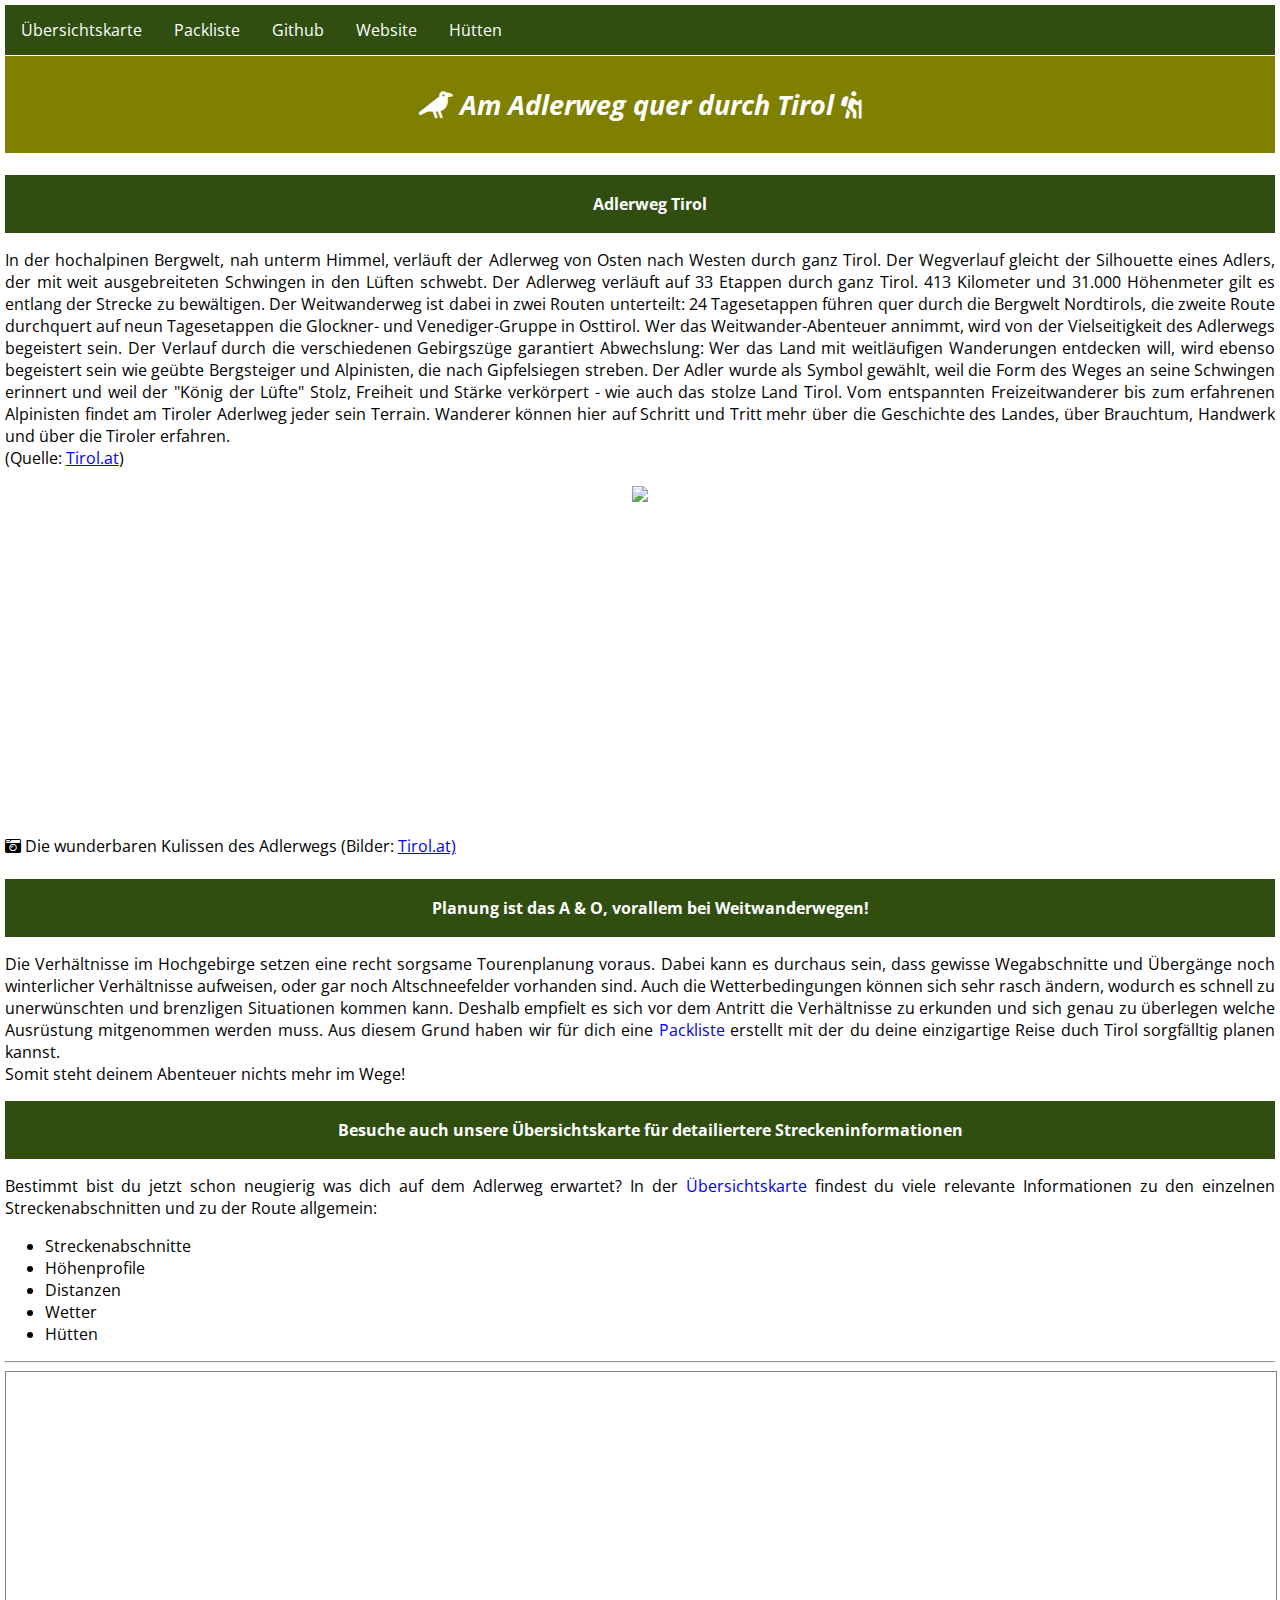
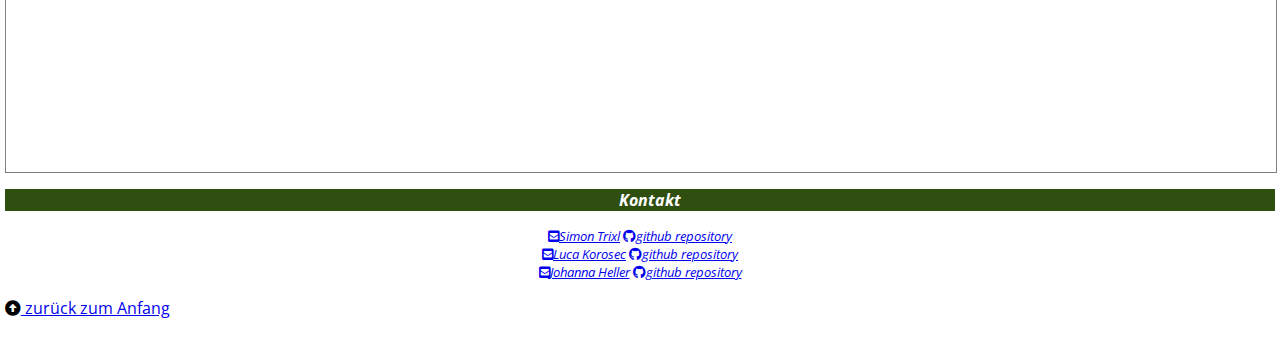
==== index.html @ a8e48a24 "add slideshow" ====
<!DOCTYPE html>
<html lang="de">

<head>
    <meta charset="UTF-8">
    <link rel="icon" href="data:,">
    <meta name="viewport" content="width=device-width, initial-scale=1.0">
    <meta http-equiv="X-UA-Compatible" content="ie=edge">
    <title>Adlerweg Tirol</title>

    <!-- Google Fonts -->
    <link
        href="https://fonts.googleapis.com/css2?family=Open+Sans:ital@0;1&family=Roboto+Condensed:ital@0;1&display=swap"
        rel="stylesheet">

    <!-- FontAwesome -->
    <link rel="stylesheet" href="https://cdnjs.cloudflare.com/ajax/libs/font-awesome/5.15.3/css/all.min.css" />

    <!-- Leaflet -->
    <link rel="stylesheet" href="https://unpkg.com/leaflet@1.7.1/dist/leaflet.css"
        integrity="sha512-xodZBNTC5n17Xt2atTPuE1HxjVMSvLVW9ocqUKLsCC5CXdbqCmblAshOMAS6/keqq/sMZMZ19scR4PsZChSR7A=="
        crossorigin="" />
    <script src="https://unpkg.com/leaflet@1.7.1/dist/leaflet.js"
        integrity="sha512-XQoYMqMTK8LvdxXYG3nZ448hOEQiglfqkJs1NOQV44cWnUrBc8PkAOcXy20w0vlaXaVUearIOBhiXZ5V3ynxwA=="
        crossorigin=""></script>

    <!-- Leaflet minimap -->
    <link rel="stylesheet" href="https://cdnjs.cloudflare.com/ajax/libs/leaflet-minimap/3.6.1/Control.MiniMap.css"
        integrity="sha512-efbAfGnrnjA+hLwOLu91W034fBGPsMwZMVCTwLUI2PDX/m7rOiuhYZ+D2mZ8rKcpC/I/7pdgoL8T4eYvMHNoQg=="
        crossorigin="anonymous" />
    <script src="https://cdnjs.cloudflare.com/ajax/libs/leaflet-minimap/3.6.1/Control.MiniMap.js"
        integrity="sha512-ceQPs2CHke3gSINLt/JV37W1rfJOM64yuH999hnRhTP7tNtcSBp5hlTKhn8CEIhsFweSBrZMPVotAKjoyxGWNg=="
        crossorigin="anonymous"></script>

    <!-- Leaflet Providers -->
    <script src="https://cdnjs.cloudflare.com/ajax/libs/leaflet-providers/1.12.0/leaflet-providers.min.js"
        integrity="sha512-LixflAm9c0/qONbz9F1Ept+QJ6QBpb7wUlPuyv1EHloTVgwSK8j3yMV3elnElGQcv7Y5QTFlF/FqyeE/N4LnKQ=="
        crossorigin="anonymous"></script>

    <!-- Leaflet GPX -->
    <script src="https://cdnjs.cloudflare.com/ajax/libs/leaflet-gpx/1.5.1/gpx.min.js"></script>

    <!-- Leaflet markercluster -->
    <link rel="stylesheet" href="https://cdnjs.cloudflare.com/ajax/libs/leaflet.markercluster/1.5.0/MarkerCluster.css"
        integrity="sha512-mQ77VzAakzdpWdgfL/lM1ksNy89uFgibRQANsNneSTMD/bj0Y/8+94XMwYhnbzx8eki2hrbPpDm0vD0CiT2lcg=="
        crossorigin="anonymous" />
    <link rel="stylesheet"
        href="https://cdnjs.cloudflare.com/ajax/libs/leaflet.markercluster/1.5.0/MarkerCluster.Default.css"
        integrity="sha512-6ZCLMiYwTeli2rVh3XAPxy3YoR5fVxGdH/pz+KMCzRY2M65Emgkw00Yqmhh8qLGeYQ3LbVZGdmOX9KUjSKr0TA=="
        crossorigin="anonymous" />
    <script src="https://cdnjs.cloudflare.com/ajax/libs/leaflet.markercluster/1.5.0/leaflet.markercluster.js"
        integrity="sha512-pWPELjRaw2ZdoT0PDi7iRpRlk1XX3rtnfejJ/HwskyojpHei+9hKpwdphC4yssNt4FM0TjMQOmMrk6ZYSn274w=="
        crossorigin="anonymous"></script>

    <!-- leaflet-elevation -->
    <link rel="stylesheet" href="https://unpkg.com/@raruto/leaflet-elevation/dist/leaflet-elevation.css" />
    <script src="https://unpkg.com/@raruto/leaflet-elevation/dist/leaflet-elevation.js"></script>

    <!-- Leaflet fullscreen -->
    <link rel="stylesheet" href="https://cdnjs.cloudflare.com/ajax/libs/leaflet.fullscreen/2.0.0/Control.FullScreen.css"
        integrity="sha512-KQk/GTCcAywe4iEOhnZ6ZmWDNv/3NvOE6f0iUvrNVCX/oD7+sPXAeDP90aOX3EXHmerC6gDYUlUBaSd4hxjWEw=="
        crossorigin="anonymous" />
    <script src="https://cdnjs.cloudflare.com/ajax/libs/leaflet.fullscreen/2.0.0/Control.FullScreen.js"
        integrity="sha512-TaNrKSd5TOm4PfgJMFYkDpQ1X8GmqXBlh+Kmk83Mfrcx9sjTzqI1zcZd0n0xpdJevfPL7voAcbblrUaYx+LM1g=="
        crossorigin="anonymous"></script>

    <!-- Leaflet reachability -->
    <link rel="stylesheet"
        href="https://cdn.jsdelivr.net/gh/trafforddatalab/leaflet.reachability@v2.0.1/leaflet.reachability.css" />
    <script src="https://cdn.jsdelivr.net/gh/trafforddatalab/leaflet.reachability@v2.0.1/leaflet.reachability.js">
    </script>

    <!-- Leaflet reachability -->
    <link rel="stylesheet" href="https://cdn.jsdelivr.net/gh/mwasil/Leaflet.Rainviewer/leaflet.rainviewer.css" />
    <script src="https://cdn.jsdelivr.net/gh/mwasil/Leaflet.Rainviewer/leaflet.rainviewer.js"></script>

    <link rel="stylesheet" href="main.css">
    <script defer src="main.js"></script>
</head>

<body>
    <a name="seitenanfang"></a>

    <div class="top">
        <ul id="home">
            <li id="liste"><a href="https://adlerweg.github.io/mainmap/index.html">Übersichtskarte</a></li>
            <li id="liste"><a href="https://adlerweg.github.io/checkliste/index.html">Packliste</a></li>
            <li id="liste"><a href="https://github.com/Adlerweg/adlerweg.github.io">Github</a></li>
            <li id="liste"><a href="https://www.tirol.at/reisefuehrer/sport/wandern/adlerweg">Website</a></li>
            <li id="liste"><a href="https://www.tirol.at/reisefuehrer/sport/wandern/alpenvereinshuetten">Hütten</a></li>
        </ul>
    </div>


    <header>
        <i class="fas fa-crow fa"></i> Am Adlerweg quer durch Tirol <i class="fas fa-hiking"></i>
    </header>

    <main>
        <br>
        <div class="spalte2" id="Tipps">
            <p>Adlerweg Tirol</p>
        </div>


        <p>
            In der hochalpinen Bergwelt, nah unterm Himmel, verläuft der Adlerweg von Osten nach Westen durch ganz
            Tirol. Der Wegverlauf gleicht der Silhouette eines Adlers, der mit weit ausgebreiteten Schwingen in den
            Lüften schwebt.
            Der Adlerweg verläuft auf 33 Etappen durch ganz Tirol. 413 Kilometer und 31.000 Höhenmeter gilt es entlang
            der Strecke zu bewältigen. Der Weitwanderweg ist dabei in zwei Routen unterteilt: 24 Tagesetappen
            führen
            quer durch die Bergwelt Nordtirols, die zweite Route durchquert auf neun Tagesetappen die Glockner- und
            Venediger-Gruppe in Osttirol.
            Wer das Weitwander-Abenteuer annimmt, wird von der Vielseitigkeit des Adlerwegs begeistert sein. Der Verlauf
            durch die verschiedenen Gebirgszüge garantiert Abwechslung: Wer das Land mit weitläufigen Wanderungen
            entdecken will, wird ebenso begeistert sein wie geübte Bergsteiger und Alpinisten, die nach Gipfelsiegen
            streben. Der Adler wurde als Symbol gewählt, weil die Form des Weges an seine Schwingen erinnert und
            weil der "König der Lüfte" Stolz, Freiheit und Stärke verkörpert - wie auch das stolze Land Tirol. Vom
            entspannten Freizeitwanderer bis zum erfahrenen Alpinisten findet am Tiroler Aderlweg jeder sein Terrain.
            Wanderer können hier auf Schritt und Tritt mehr über die Geschichte des Landes, über Brauchtum, Handwerk und
            über die Tiroler erfahren.<br>
            (Quelle: <a href="https://www.tirol.at/reisefuehrer/sport/wandern/adlerweg" target="_blank">Tirol.at</a>)
        </p>

        <div>
           
            <div align="center">
                <div class="contener_slideshow">
                  <div class="contener_slide">
                    <div class="slid_1"><img src="images/adlerweg3.jpg"></div>
                    <div class="slid_2"><img src="images/adlerweg4.jpg"></div>
                    <div class="slid_3"><img src="images/adlerweg5.jpg"></div>
                  </div>
                </div>
              </div>

           <!--<div class="row">
                <div class="column">
                    <img src="images/adlerweg3.jpg" alt="Adlerweg Abschnitt" style="width:100%">
                </div>
                <div class="column">
                    <img src="images/adlerweg4.jpg" alt="Adlerweg Abschnitt" style="width:100%">
                </div>
            </div>-->
            <figcaption><i class="  mr-3 fas fa-camera-retro"></i> Die wunderbaren Kulissen des Adlerwegs (Bilder: <a
                    href="https://www.tirol.at/images/jalojdxsoks-/adlerweg-route-durchs-karwendel.webp" target="_blank">Tirol.at)</a>
            </figcaption> <br>
          



            <div class="spalte2" id="Tipps">
                <p>Planung ist das A & O, vorallem bei Weitwanderwegen!</p>
            </div>

            <p>
                Die Verhältnisse im Hochgebirge setzen eine recht sorgsame Tourenplanung voraus. Dabei kann es durchaus
                sein, dass gewisse Wegabschnitte und Übergänge noch winterlicher Verhältnisse aufweisen, oder gar noch
                Altschneefelder vorhanden sind.
                Auch die Wetterbedingungen können sich sehr rasch ändern, wodurch es schnell zu unerwünschten und
                brenzligen Situationen kommen kann.
                Deshalb empfielt es sich vor dem Antritt die Verhältnisse zu erkunden und sich genau zu überlegen welche
                Ausrüstung mitgenommen werden muss.
                Aus diesem Grund haben wir für dich eine <a href="https://adlerweg.github.io/checkliste/index.html"style="text-decoration: none"> Packliste</a> erstellt mit der du deine einzigartige Reise duch
                Tirol sorgfälltig planen kannst. <br> Somit steht deinem Abenteuer nichts mehr im Wege!
            </p>



            <div class="spalte2" id="Tipps">
                <p>Besuche auch unsere Übersichtskarte für detailiertere Streckeninformationen</p>
            </div>


            <p>
                Bestimmt bist du jetzt schon neugierig was dich auf dem Adlerweg erwartet? In der <a href="https://adlerweg.github.io/mainmap/index.html" style="text-decoration: none"> Übersichtskarte</a>
                findest du viele relevante Informationen zu den einzelnen Streckenabschnitten und zu der Route
                allgemein:
                <ul>
                    <li>Streckenabschnitte</li>
                    <li>Höhenprofile</li>
                    <li>Distanzen</li>
                    <li>Wetter</li>
                    <li>Hütten</li>
                </ul>
            </p>

        </div>

        <hr>

        <div id="map"> <!--Hier muss ich noch schauen, will die karte ev. gar nicht reinmachen, oder a bissl anders machen. sonst haben wir 3mal die gleiche karte-->

        </div>

    </main>


    <div>
        <footer>
            <nav>
                <address>
                    <!--add contacts luca und johanna-->
                    <div class="spalte" id="Tipps">
                        <p>Kontakt</p>
                        <!-- <div class="adress_git">
                            <a href="mailto:simon.trixl@gmail.com"><i class="mr-3 fas fa-envelope-square"></i>Simon Trixl</a>
                            <a href="https://github.com/simontrixl/simontrixl.github.io/tree/master/nz"><i
                                class="fab fa-github mr-3"></i>github repository</a><br><a
                            href="mailto:simon.trixl@gmail.com"><i class="mr-3 fas fa-envelope-square"></i>Luca Korosec</a>
                            <a href="https://github.com/simontrixl/simontrixl.github.io/tree/master/nz"><i
                                class="fab fa-github mr-3"></i>github repository</a><br><a
                            href="mailto:simon.trixl@gmail.com"><i class="mr-3 fas fa-envelope-square"></i>Johanna Heller</a>
                            <a href="https://github.com/simontrixl/simontrixl.github.io/tree/master/nz"><i
                                class="fab fa-github mr-3"></i>github repository</a>
                        </div> -->
                    </div>
                    <div class="adress_git">
                        <a href="mailto:simon.trixl@gmail.com"><i class="mr-3 fas fa-envelope-square"></i>Simon
                            Trixl</a>
                        <a href="https://github.com/simontrixl/simontrixl.github.io"><i
                                class="fab fa-github mr-3"></i>github repository</a><br><a
                            href="malito:gabriel.korosec@uibkl.ac.at"><i class="mr-3 fas fa-envelope-square"></i>Luca
                            Korosec</a>
                        <a href="https://github.com/lucakorosec/lucakorosec.github.io"><i
                                class="fab fa-github mr-3"></i>github repository</a><br><a
                            href="mailto:johanna.heller@student.uibk.ac.at"><i
                                class="mr-3 fas fa-envelope-square"></i>Johanna
                            Heller</a>
                        <a href="https://github.com/jo3093/jo3093.github.io"><i class="fab fa-github mr-3"></i>github
                            repository</a>
                    </div>
                </address>

            </nav>
        </footer>
    </div>

    
    <div>
        <p> <i class="fas fa-arrow-alt-circle-up"></i><a href="#seitenanfang"> zurück zum Anfang</a></p>
    </div>
    

</body>



</html>
---- main.css ----
body {
    max-width: 1440px;
    min-height: 000px;
    padding: 0.3em;
    margin: auto;
    font-family: "Open Sans", sans-serif;
    text-align: justify;
}


header {
    color: #fff;
    background-color: olive;
    font-style: italic;
    font-weight: bold;
    font-size: 1.7em;
    padding: 1.1em;
    text-align: center;
}

header .logo {
    color: #4f5850;
}

header a {
    color: white;
}

#map {
    height: 400px;
    width: 100%;
    border: 1px solid gray;
    align-items: center;
    
}

.top {
    padding-bottom: 1px;
}

/*css-slides img { 
    opacity:0; 
    animation-name: fade; 
    animation-duration: 9s; 
    animation-iteration-count: infinite; 
    position:absolute; 
    left:0; 
    right:0; 
}*/

.row {
    display: flex;
}

.column {
    flex: 50%;
    padding: 5px;
    border: 1px solid gray;
    /*box-shadow: 8px 8px 9px #aaa;*/
}

.picture {
    display: block;
    margin-left: auto;
    margin-right: auto;
    width: 100%;
    
}

#home {
    list-style-type: none;
    margin: 0;
    padding: 0;
    overflow: hidden;
    background-color: #2d4b0cfb;
}

#liste {
    float: left;
}

.adress_git {
    text-align: center;
    font-size: small;
}

.spalte {
    background-color: #2d4b0cfb;
    color: white;
    padding: 0px;
    text-indent: 1.3em;
    text-align: center;
    font-weight: bold;
}

.spalte2 {
    background-color: #2d4b0cfb;
    color: white;
    padding: 2px;
    text-indent: 1.3em;
    text-align: center;
    font-weight: bold;
}

#liste a {
    display: inline-block;
    color: white;
    text-align: center;
    padding: 14px 16px;
    text-decoration: none;
}

#liste a:hover {
    background-color: #643012;
}

@media screen and (max-width: 900px) {
    main {
        max-width: 90%;
    }
}

@media screen and (max-width: 1280px) {
    header img.banner {
        width: 100vw
    }
}





.contener_slideshow
{
  width:610px;
  height:350px;
  overflow: hidden;
  position: relative;
  background-image: url(http:YOUR-URL-IMAGE.png);
}
.slid_1, .slid_2, .slid_3
{
  position: absolute;
  width:610px;
  height:211px;
}
.slid_1{left: 10;}
.slid_2{left: 610px;}
.slid_3{left: 1220px;}
.contener_slide
{
  width: 1220px;
  height: 211px;
  left:0px;
  position: absolute;
  -webkit-animation-duration: 15s;
  -webkit-animation-iteration-count:infinite;
  -webkit-animation-name: anim_slide;
  -moz-animation-duration: 15s;
  -moz-animation-iteration-count:infinite;
  -moz-animation-name: anim_slide;
  -ms-animation-duration: 15s;
  -ms-animation-iteration-count:infinite;
  -ms-animation-name: anim_slide;
  animation-duration: 15s;
  animation-iteration-count:infinite;
  animation-name: anim_slide;
}
@-webkit-keyframes anim_slide 
{
  0% {left:0px;}
  22% {left:0px;}
  33% {left:-610px;}
  45% {left:-610px;}
  66% {left:-1220px;}
  90% {left:-1220px;}
}
@-moz-keyframes anim_slide 
{
  0% {left:0px;}
  22% {left:0px;}
  33% {left:-610px;}
  45% {left:-610px;}
  66% {left:-1220px;}
  90% {left:-1220px;}
}
@-ms-keyframes anim_slide 
{
  0% {left:0px;}
  22% {left:0px;}
  33% {left:-610px;}
  45% {left:-610px;}
  66% {left:-1220px;}
  90% {left:-1220px;}
}
@keyframes anim_slide 
{
  0% {left:0px;}
  22% {left:0px;}
  33% {left:-610px;}
  45% {left:-610px;}
  66% {left:-1220px;}
  90% {left:-1220px;}
}
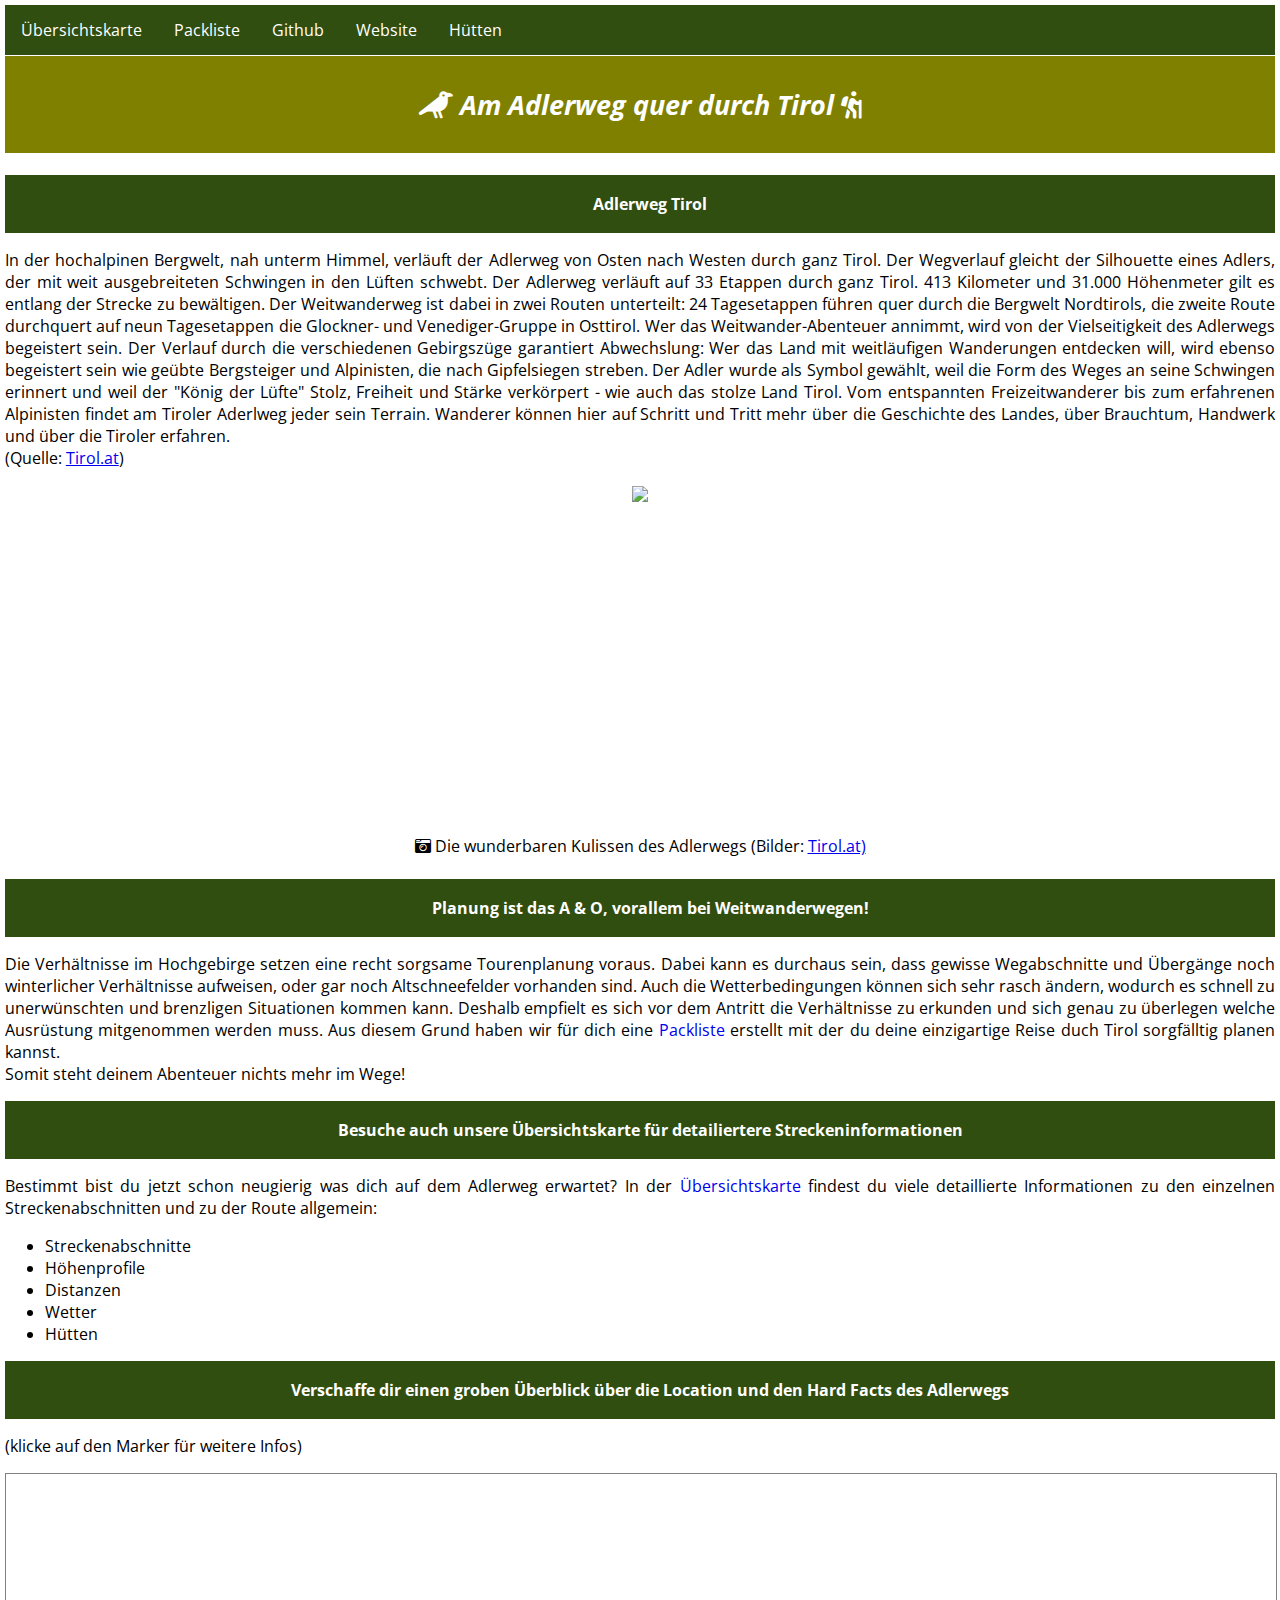
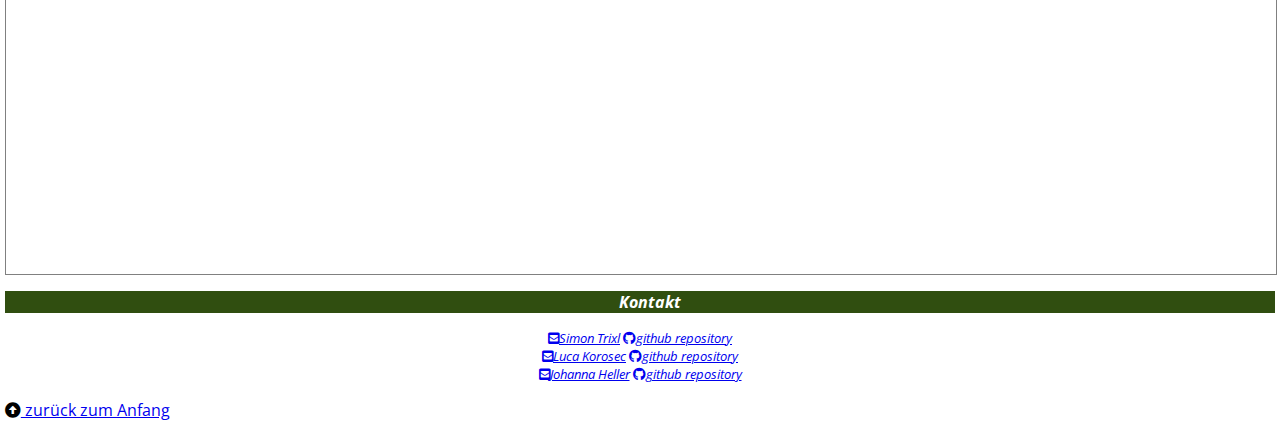
==== commit 50484b15: "change text" ====
--- a/index.html
+++ b/index.html
@@ -143,9 +143,12 @@
                     <img src="images/adlerweg4.jpg" alt="Adlerweg Abschnitt" style="width:100%">
                 </div>
             </div>-->
-            <figcaption><i class="  mr-3 fas fa-camera-retro"></i> Die wunderbaren Kulissen des Adlerwegs (Bilder: <a
+
+            <div class="bildbeschriftung">
+            <figcaption><i class="mr-3 fas fa-camera-retro"></i> Die wunderbaren Kulissen des Adlerwegs (Bilder: <a
                     href="https://www.tirol.at/images/jalojdxsoks-/adlerweg-route-durchs-karwendel.webp" target="_blank">Tirol.at)</a>
             </figcaption> <br>
+            </div>
           
 
 
@@ -175,7 +178,7 @@
 
             <p>
                 Bestimmt bist du jetzt schon neugierig was dich auf dem Adlerweg erwartet? In der <a href="https://adlerweg.github.io/mainmap/index.html" style="text-decoration: none"> Übersichtskarte</a>
-                findest du viele relevante Informationen zu den einzelnen Streckenabschnitten und zu der Route
+                findest du viele detaillierte Informationen zu den einzelnen Streckenabschnitten und zu der Route
                 allgemein:
                 <ul>
                     <li>Streckenabschnitte</li>
@@ -186,9 +189,13 @@
                 </ul>
             </p>
 
+            <div class="spalte2" id="Tipps">
+                <p>Verschaffe dir einen groben Überblick über die Location und den Hard Facts des Adlerwegs</p>
+            </div>
+            <p>(klicke auf den Marker für weitere Infos)</p>
         </div>
 
-        <hr>
+    
 
         <div id="map"> <!--Hier muss ich noch schauen, will die karte ev. gar nicht reinmachen, oder a bissl anders machen. sonst haben wir 3mal die gleiche karte-->
 
--- a/main.css
+++ b/main.css
@@ -38,15 +38,6 @@
     padding-bottom: 1px;
 }
 
-/*css-slides img { 
-    opacity:0; 
-    animation-name: fade; 
-    animation-duration: 9s; 
-    animation-iteration-count: infinite; 
-    position:absolute; 
-    left:0; 
-    right:0; 
-}*/
 
 .row {
     display: flex;
@@ -67,6 +58,10 @@
     
 }
 
+.bildbeschriftung {
+    text-align: center
+}
+
 #home {
     list-style-type: none;
     margin: 0;
@@ -128,6 +123,8 @@
 
 
 
+
+/*slideshow stuff*/
 
 
 .contener_slideshow
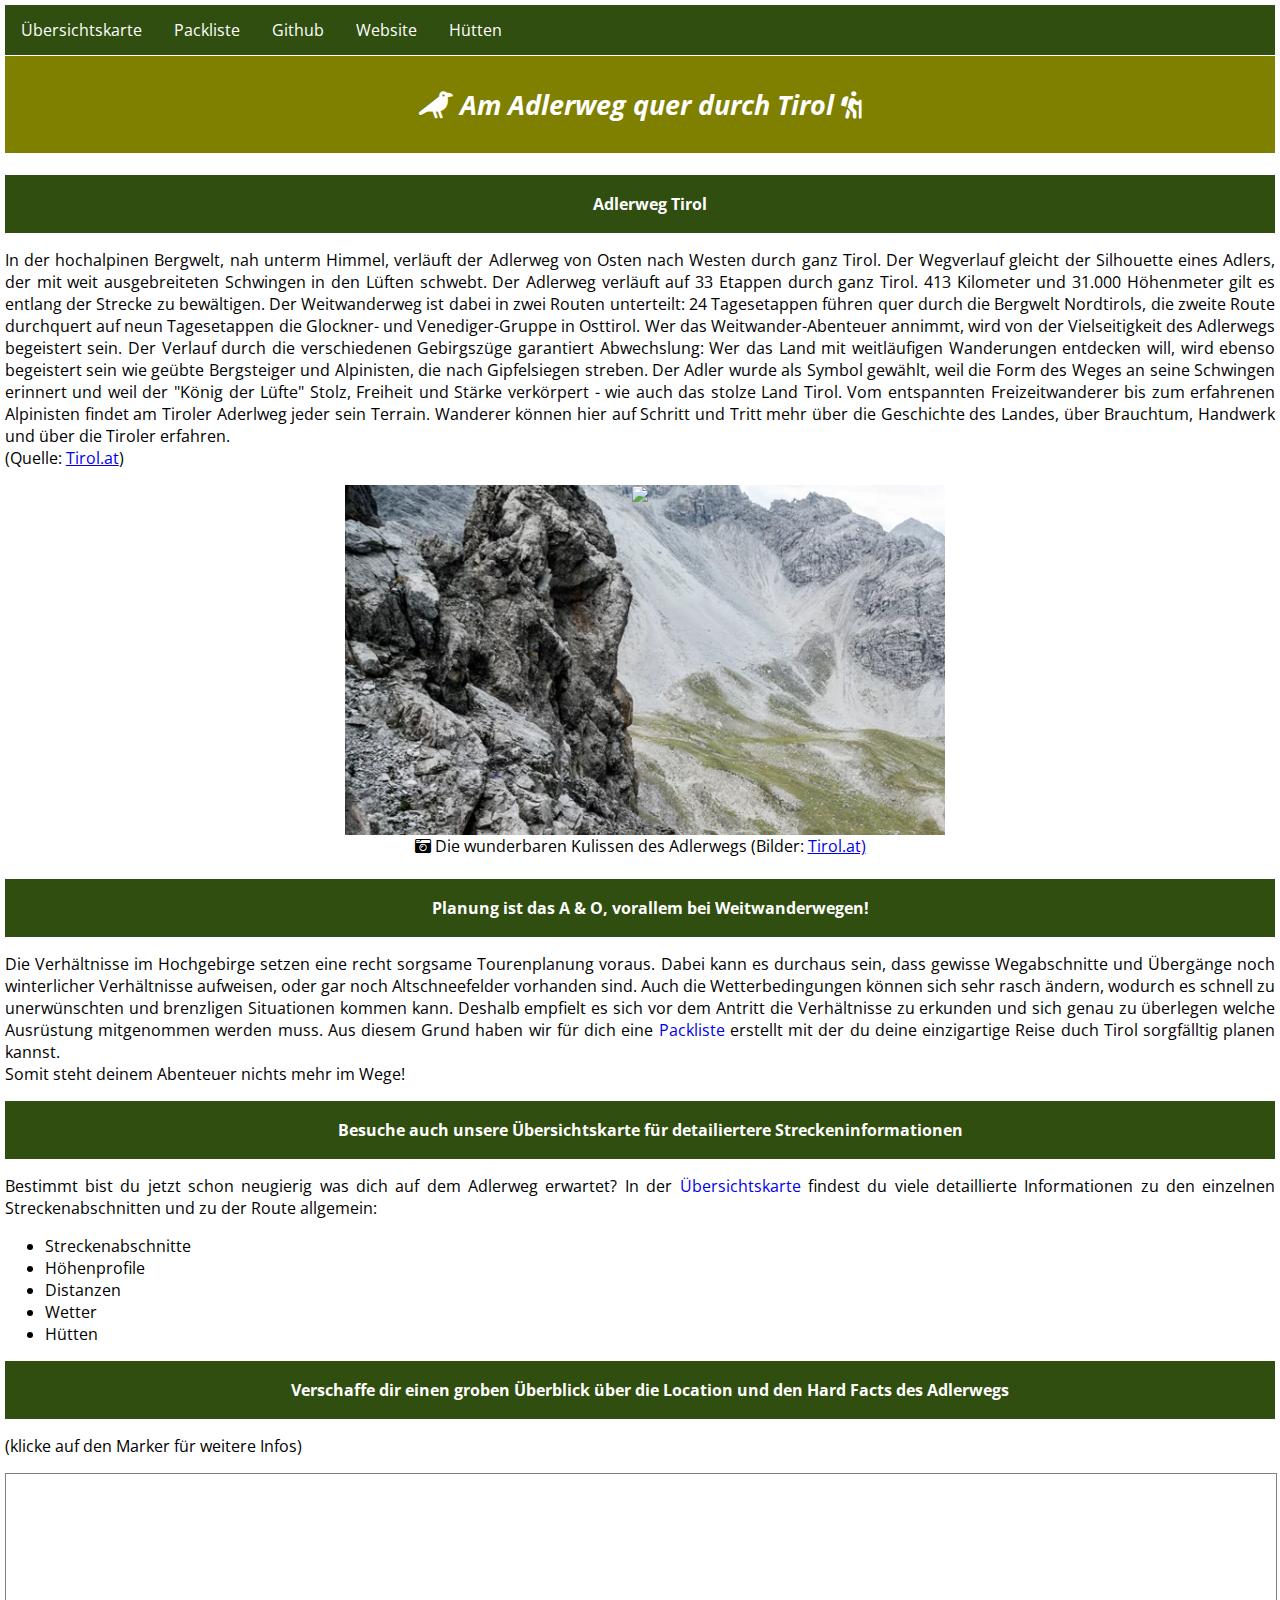
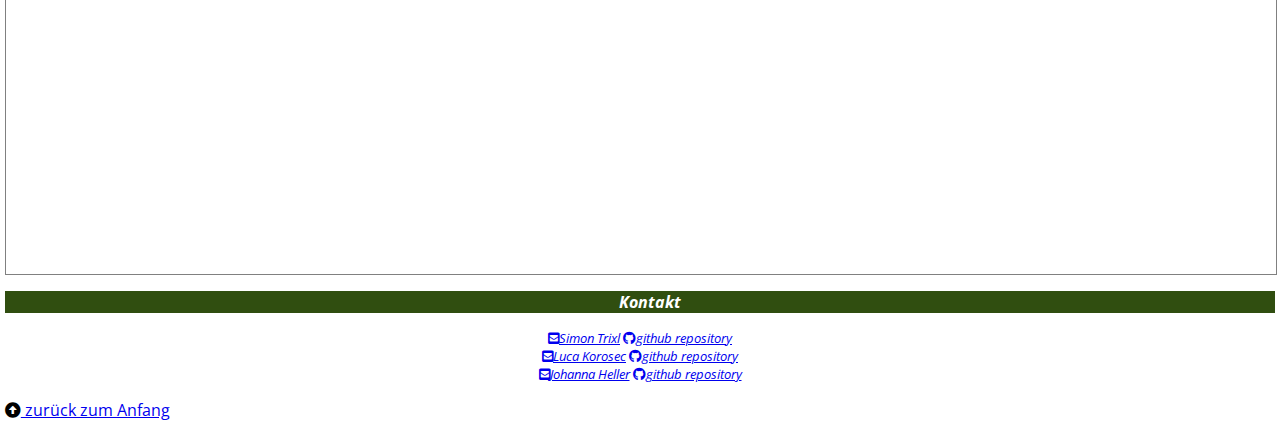
==== commit 8cb4267d: "slides" ====
--- a/index.html
+++ b/index.html
@@ -131,6 +131,7 @@
                     <div class="slid_1"><img src="images/adlerweg3.jpg"></div>
                     <div class="slid_2"><img src="images/adlerweg4.jpg"></div>
                     <div class="slid_3"><img src="images/adlerweg5.jpg"></div>
+                    <div class="slid_4"><img src="images/adlerweg7.jpg"></div>
                   </div>
                 </div>
               </div>
--- a/main.css
+++ b/main.css
@@ -124,7 +124,7 @@
 
 
 
-/*slideshow stuff*/
+/*slideshow*/
 
 
 .contener_slideshow
@@ -144,6 +144,7 @@
 .slid_1{left: 10;}
 .slid_2{left: 610px;}
 .slid_3{left: 1220px;}
+/*.slide_4{left:1320px;}*/
 .contener_slide
 {
   width: 1220px;
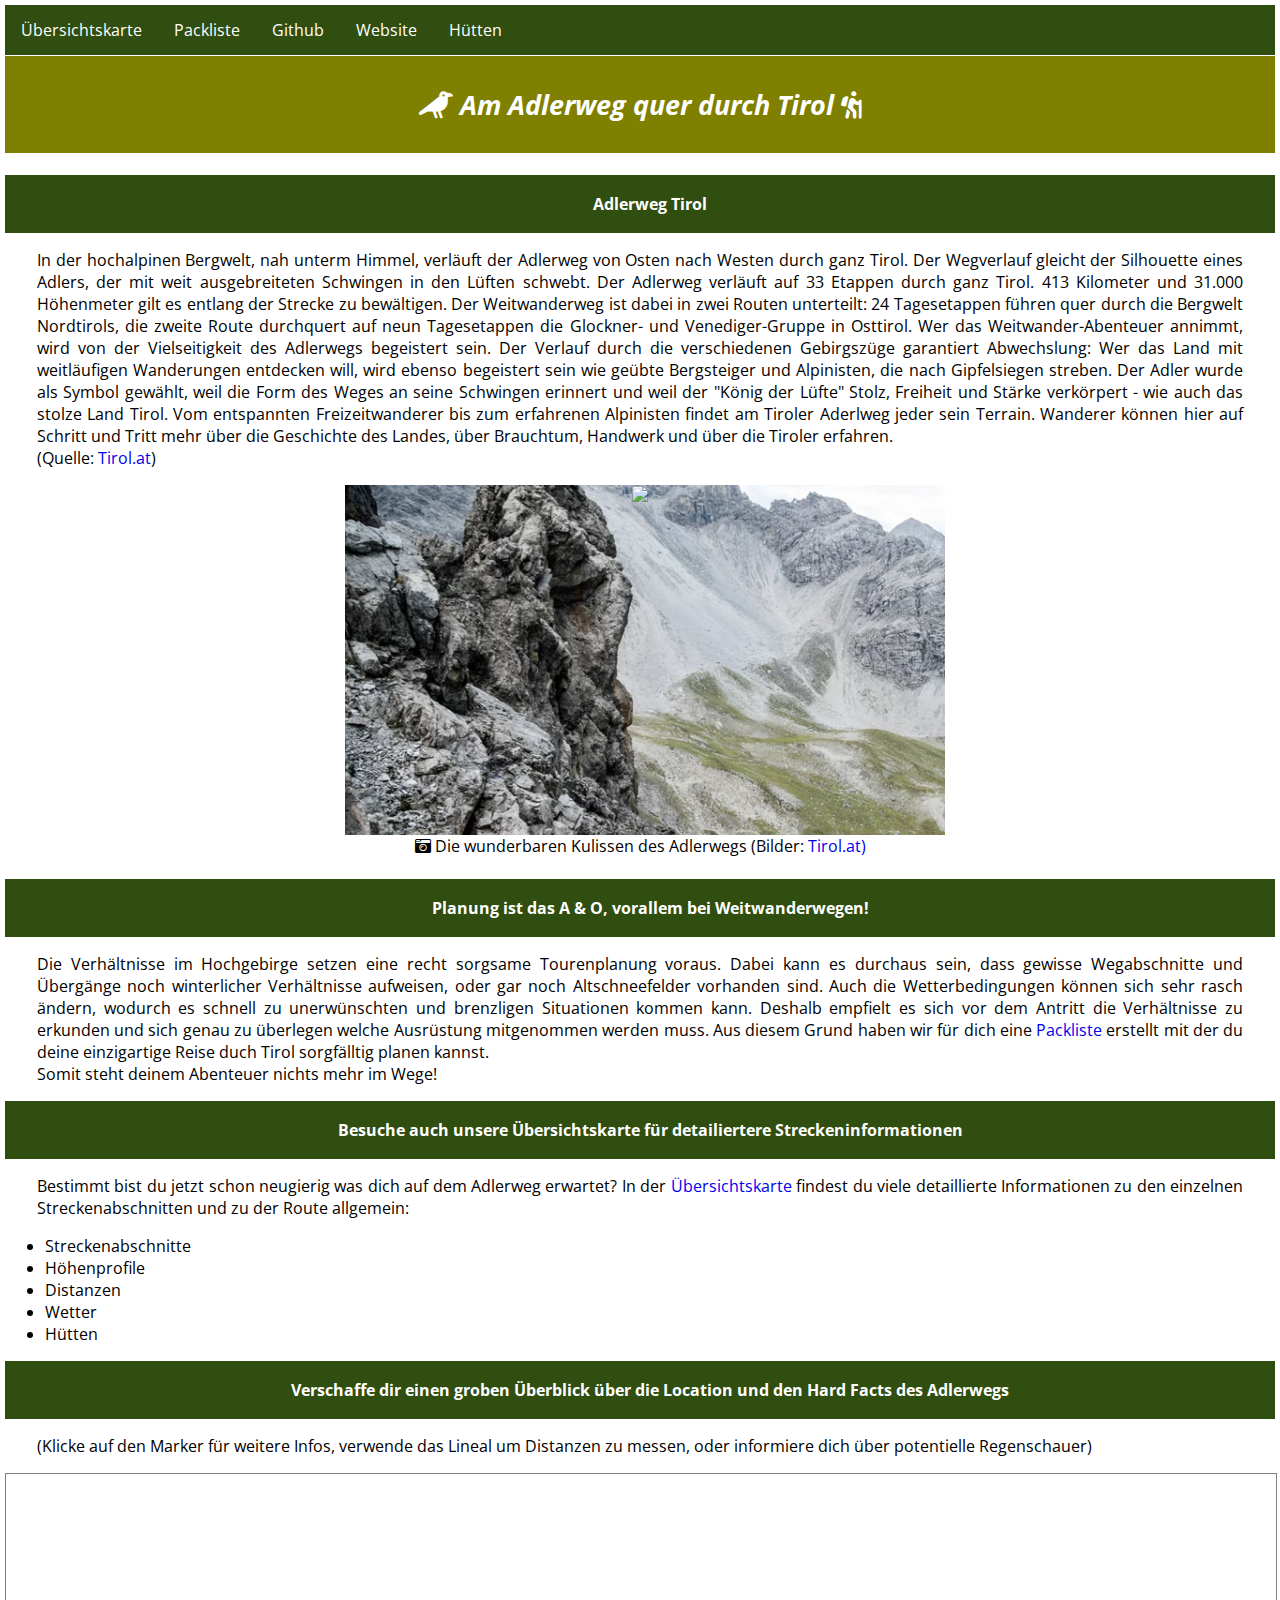
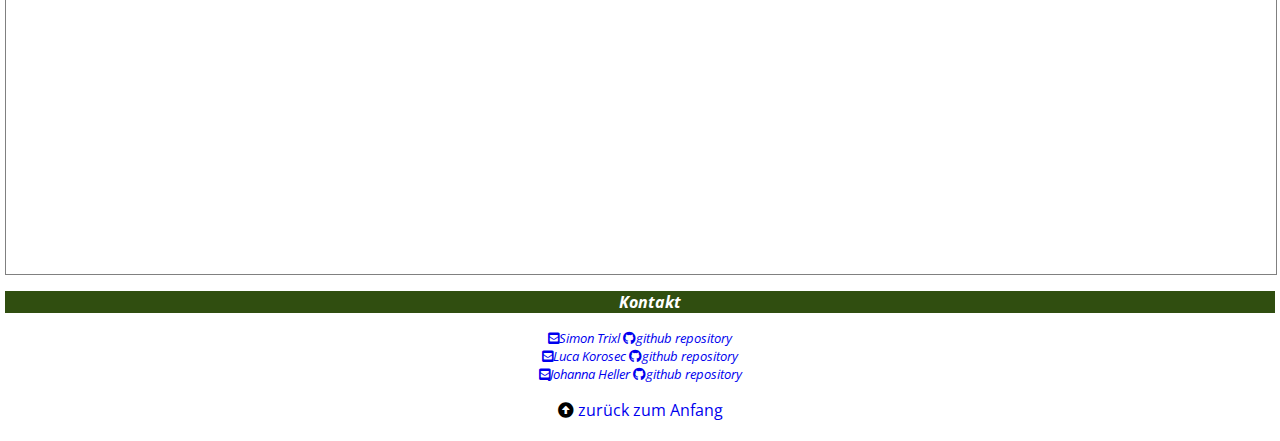
==== commit 41f569ab: "margin bei startseite eingebaut" ====
--- a/index.html
+++ b/index.html
@@ -73,6 +73,11 @@
     <!-- Leaflet reachability -->
     <link rel="stylesheet" href="https://cdn.jsdelivr.net/gh/mwasil/Leaflet.Rainviewer/leaflet.rainviewer.css" />
     <script src="https://cdn.jsdelivr.net/gh/mwasil/Leaflet.Rainviewer/leaflet.rainviewer.js"></script>
+
+    <!-- Leaflet reachability -->
+    <link rel="stylesheet" href="https://cdn.jsdelivr.net/gh/gokertanrisever/leaflet-ruler@master/src/leaflet-ruler.css" integrity="sha384-P9DABSdtEY/XDbEInD3q+PlL+BjqPCXGcF8EkhtKSfSTr/dS5PBKa9+/PMkW2xsY" crossorigin="anonymous">  
+    <script src="https://cdn.jsdelivr.net/gh/gokertanrisever/leaflet-ruler@master/src/leaflet-ruler.js" integrity="sha384-N2S8y7hRzXUPiepaSiUvBH1ZZ7Tc/ZfchhbPdvOE5v3aBBCIepq9l+dBJPFdo1ZJ" crossorigin="anonymous"></script>
+    
 
     <link rel="stylesheet" href="main.css">
     <script defer src="main.js"></script>
@@ -103,7 +108,7 @@
         </div>
 
 
-        <p>
+        <p id="margin">
             In der hochalpinen Bergwelt, nah unterm Himmel, verläuft der Adlerweg von Osten nach Westen durch ganz
             Tirol. Der Wegverlauf gleicht der Silhouette eines Adlers, der mit weit ausgebreiteten Schwingen in den
             Lüften schwebt.
@@ -120,7 +125,7 @@
             entspannten Freizeitwanderer bis zum erfahrenen Alpinisten findet am Tiroler Aderlweg jeder sein Terrain.
             Wanderer können hier auf Schritt und Tritt mehr über die Geschichte des Landes, über Brauchtum, Handwerk und
             über die Tiroler erfahren.<br>
-            (Quelle: <a href="https://www.tirol.at/reisefuehrer/sport/wandern/adlerweg" target="_blank">Tirol.at</a>)
+            (Quelle: <a href="https://www.tirol.at/reisefuehrer/sport/wandern/adlerweg" target="_blank" style="text-decoration: none">Tirol.at</a>)
         </p>
 
         <div>
@@ -147,7 +152,7 @@
 
             <div class="bildbeschriftung">
             <figcaption><i class="mr-3 fas fa-camera-retro"></i> Die wunderbaren Kulissen des Adlerwegs (Bilder: <a
-                    href="https://www.tirol.at/images/jalojdxsoks-/adlerweg-route-durchs-karwendel.webp" target="_blank">Tirol.at)</a>
+                    href="https://www.tirol.at/images/jalojdxsoks-/adlerweg-route-durchs-karwendel.webp" target="_blank" style="text-decoration: none">Tirol.at)</a>
             </figcaption> <br>
             </div>
           
@@ -158,7 +163,7 @@
                 <p>Planung ist das A & O, vorallem bei Weitwanderwegen!</p>
             </div>
 
-            <p>
+            <p id="margin">
                 Die Verhältnisse im Hochgebirge setzen eine recht sorgsame Tourenplanung voraus. Dabei kann es durchaus
                 sein, dass gewisse Wegabschnitte und Übergänge noch winterlicher Verhältnisse aufweisen, oder gar noch
                 Altschneefelder vorhanden sind.
@@ -173,11 +178,11 @@
 
 
             <div class="spalte2" id="Tipps">
-                <p>Besuche auch unsere Übersichtskarte für detailiertere Streckeninformationen</p>
-            </div>
-
-
-            <p>
+                <p id="margin">Besuche auch unsere Übersichtskarte für detailiertere Streckeninformationen</p>
+            </div>
+
+
+            <p id="margin">
                 Bestimmt bist du jetzt schon neugierig was dich auf dem Adlerweg erwartet? In der <a href="https://adlerweg.github.io/mainmap/index.html" style="text-decoration: none"> Übersichtskarte</a>
                 findest du viele detaillierte Informationen zu den einzelnen Streckenabschnitten und zu der Route
                 allgemein:
@@ -193,7 +198,7 @@
             <div class="spalte2" id="Tipps">
                 <p>Verschaffe dir einen groben Überblick über die Location und den Hard Facts des Adlerwegs</p>
             </div>
-            <p>(klicke auf den Marker für weitere Infos)</p>
+            <p id="margin">(Klicke auf den Marker für weitere Infos, verwende das Lineal um Distanzen zu messen, oder informiere dich über potentielle Regenschauer)</p>
         </div>
 
     
@@ -225,18 +230,18 @@
                         </div> -->
                     </div>
                     <div class="adress_git">
-                        <a href="mailto:simon.trixl@gmail.com"><i class="mr-3 fas fa-envelope-square"></i>Simon
+                        <a href="mailto:simon.trixl@gmail.com" style="text-decoration: none"><i class="mr-3 fas fa-envelope-square"></i>Simon
                             Trixl</a>
-                        <a href="https://github.com/simontrixl/simontrixl.github.io"><i
+                        <a href="https://github.com/simontrixl/simontrixl.github.io" style="text-decoration: none"><i
                                 class="fab fa-github mr-3"></i>github repository</a><br><a
-                            href="malito:gabriel.korosec@uibkl.ac.at"><i class="mr-3 fas fa-envelope-square"></i>Luca
+                            href="malito:gabriel.korosec@uibkl.ac.at" style="text-decoration: none"><i class="mr-3 fas fa-envelope-square"></i>Luca
                             Korosec</a>
-                        <a href="https://github.com/lucakorosec/lucakorosec.github.io"><i
-                                class="fab fa-github mr-3"></i>github repository</a><br><a
-                            href="mailto:johanna.heller@student.uibk.ac.at"><i
+                        <a href="https://github.com/lucakorosec/lucakorosec.github.io" style="text-decoration: none"><i
+                                class="fab fa-github mr-3" style="text-decoration: none"></i>github repository</a><br><a
+                            href="mailto:johanna.heller@student.uibk.ac.at" style="text-decoration: none"><i
                                 class="mr-3 fas fa-envelope-square"></i>Johanna
                             Heller</a>
-                        <a href="https://github.com/jo3093/jo3093.github.io"><i class="fab fa-github mr-3"></i>github
+                        <a href="https://github.com/jo3093/jo3093.github.io" style="text-decoration: none"><i class="fab fa-github mr-3"></i>github
                             repository</a>
                     </div>
                 </address>
@@ -247,7 +252,7 @@
 
     
     <div>
-        <p> <i class="fas fa-arrow-alt-circle-up"></i><a href="#seitenanfang"> zurück zum Anfang</a></p>
+        <p align="center"> <i class="fas fa-arrow-alt-circle-up"></i><a href="#seitenanfang" style="text-decoration: none"> zurück zum Anfang</a></p>
     </div>
     
 
--- a/main.css
+++ b/main.css
@@ -122,7 +122,10 @@
 }
 
 
-
+#margin {
+    margin-left: 2em;
+    margin-right: 2em;
+}
 
 /*slideshow*/
 
@@ -199,4 +202,5 @@
   45% {left:-610px;}
   66% {left:-1220px;}
   90% {left:-1220px;}
-}+}
+
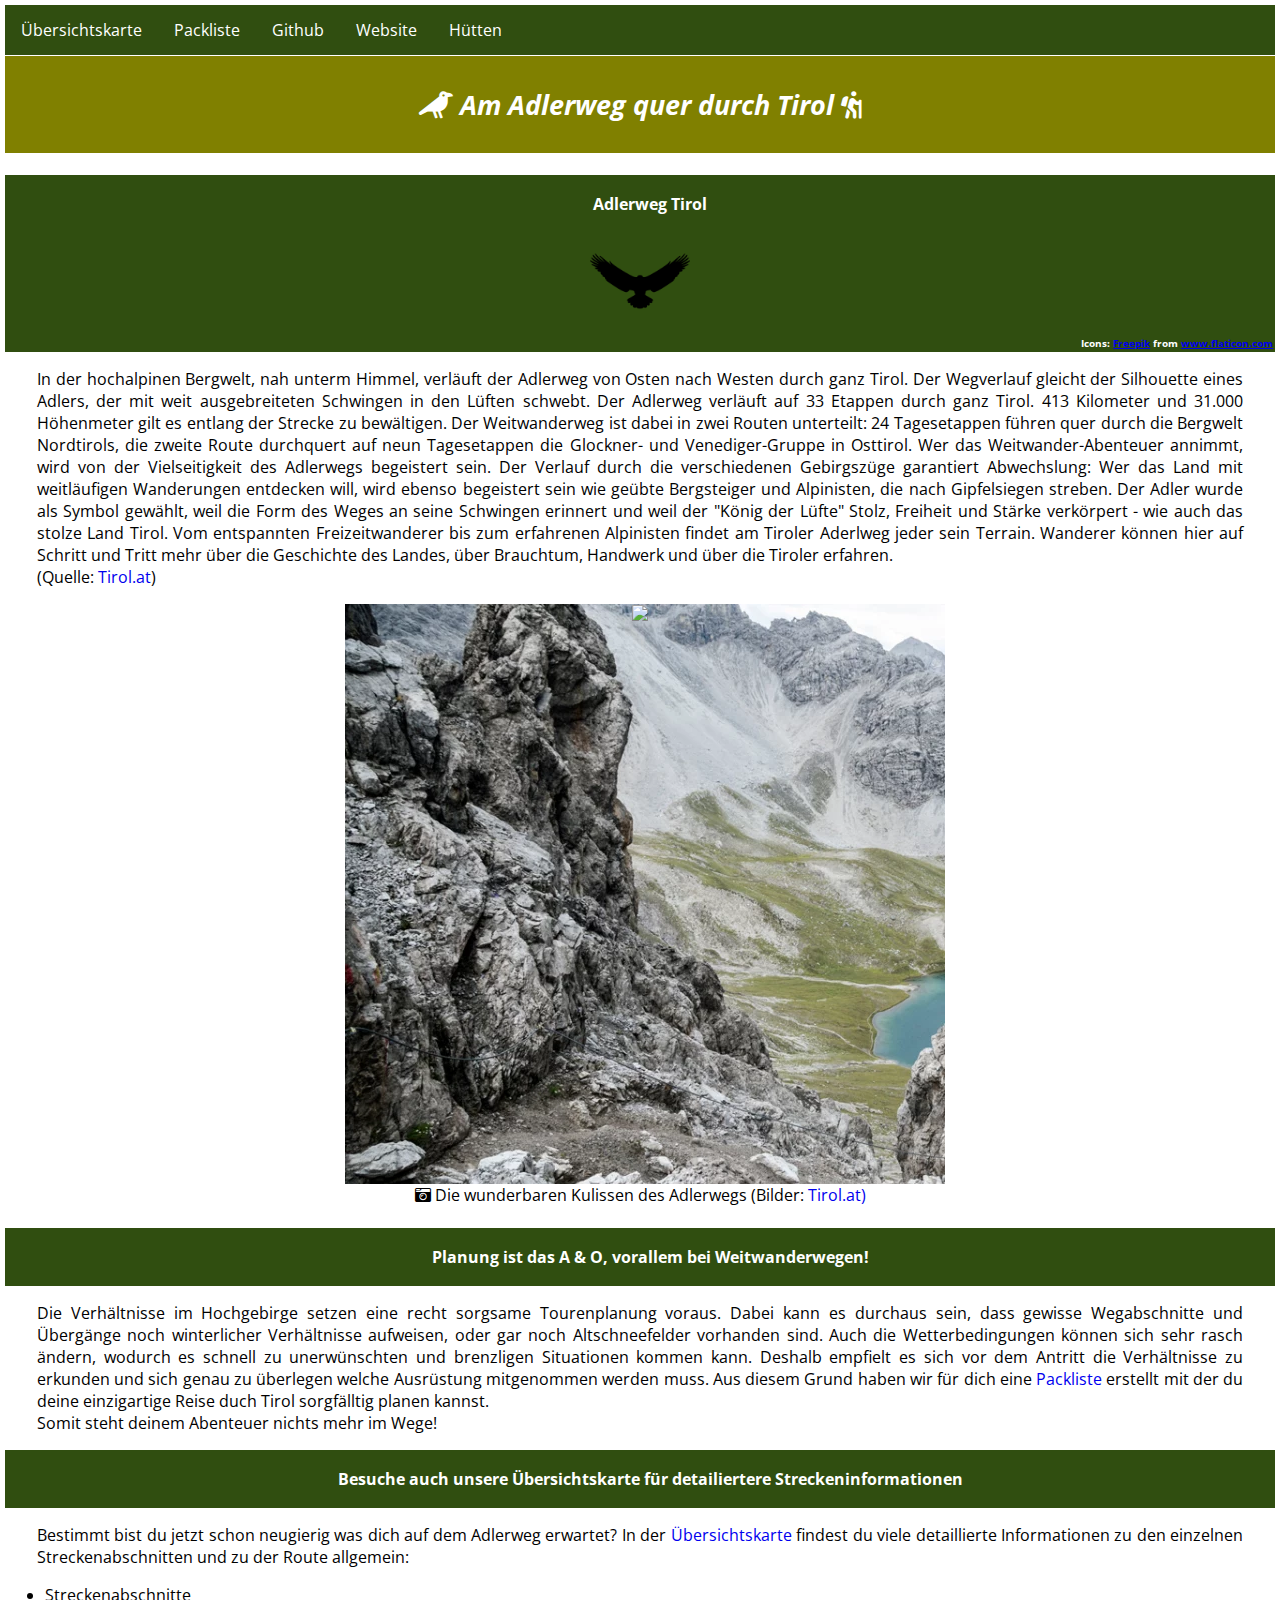
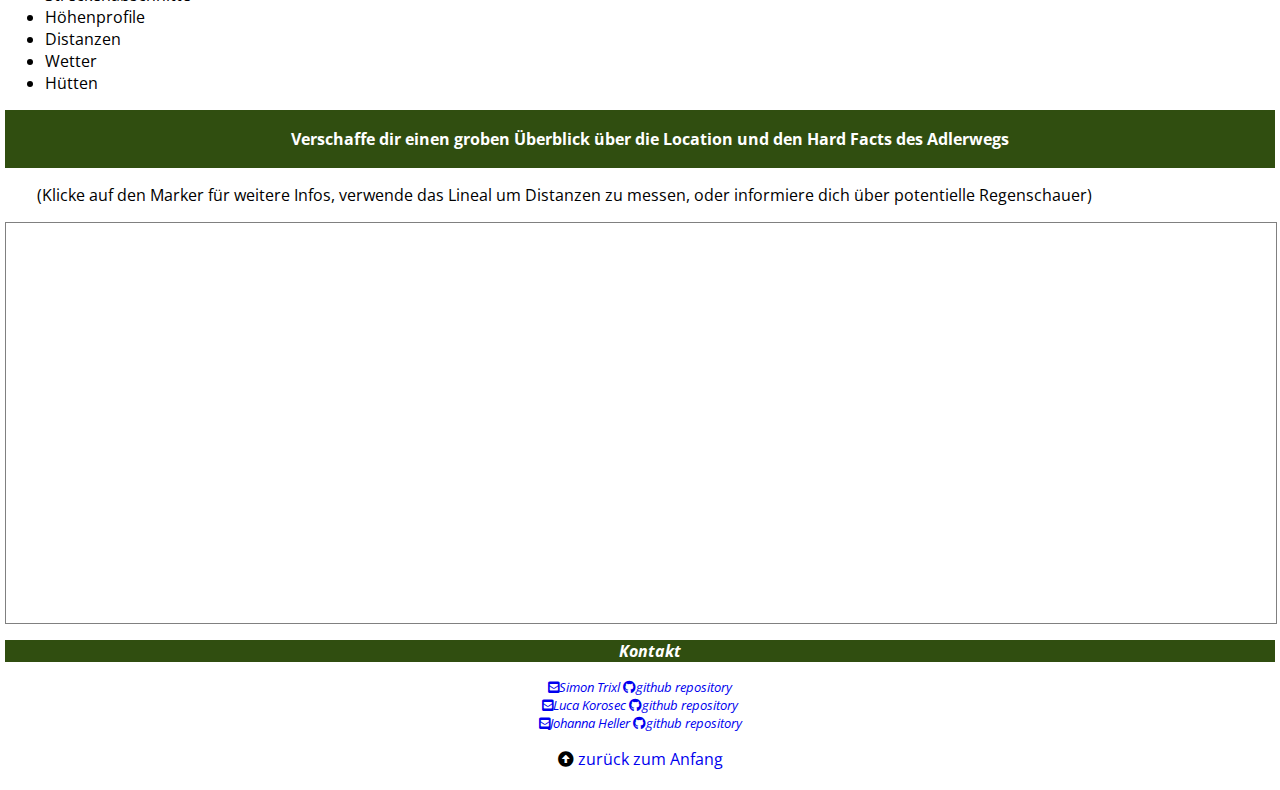
==== commit 03057daa: "Merge branch 'master' of https://github.com/Adlerweg/adlerweg.github.io" ====
--- a/index.html
+++ b/index.html
@@ -104,7 +104,8 @@
     <main>
         <br>
         <div class="spalte2" id="Tipps">
-            <p>Adlerweg Tirol</p>
+            <p>Adlerweg Tirol</p>  <img class="eagle"src="images/eagle.png" alt="Italian Trulli">
+            <div class="adlericon">Icons: <a href="https://www.freepik.com" title="Freepik">Freepik</a> from <a href="https://www.flaticon.com/" title="Flaticon">www.flaticon.com</a></div>
         </div>
 
 
@@ -126,6 +127,10 @@
             Wanderer können hier auf Schritt und Tritt mehr über die Geschichte des Landes, über Brauchtum, Handwerk und
             über die Tiroler erfahren.<br>
             (Quelle: <a href="https://www.tirol.at/reisefuehrer/sport/wandern/adlerweg" target="_blank" style="text-decoration: none">Tirol.at</a>)
+        
+           
+            
+
         </p>
 
         <div>
--- a/main.css
+++ b/main.css
@@ -62,6 +62,17 @@
     text-align: center
 }
 
+.eagle {
+    height: 100px;
+    width: 100px;
+    
+}
+
+.adlericon {
+    text-align: right;
+    font-size: x-small;
+}
+
 #home {
     list-style-type: none;
     margin: 0;
@@ -133,7 +144,7 @@
 .contener_slideshow
 {
   width:610px;
-  height:350px;
+  height:580px;
   overflow: hidden;
   position: relative;
   background-image: url(http:YOUR-URL-IMAGE.png);
@@ -154,16 +165,16 @@
   height: 211px;
   left:0px;
   position: absolute;
-  -webkit-animation-duration: 15s;
+  -webkit-animation-duration: 17s;
   -webkit-animation-iteration-count:infinite;
   -webkit-animation-name: anim_slide;
-  -moz-animation-duration: 15s;
+  -moz-animation-duration: 17s;
   -moz-animation-iteration-count:infinite;
   -moz-animation-name: anim_slide;
-  -ms-animation-duration: 15s;
+  -ms-animation-duration: 17s;
   -ms-animation-iteration-count:infinite;
   -ms-animation-name: anim_slide;
-  animation-duration: 15s;
+  animation-duration: 17s;
   animation-iteration-count:infinite;
   animation-name: anim_slide;
 }
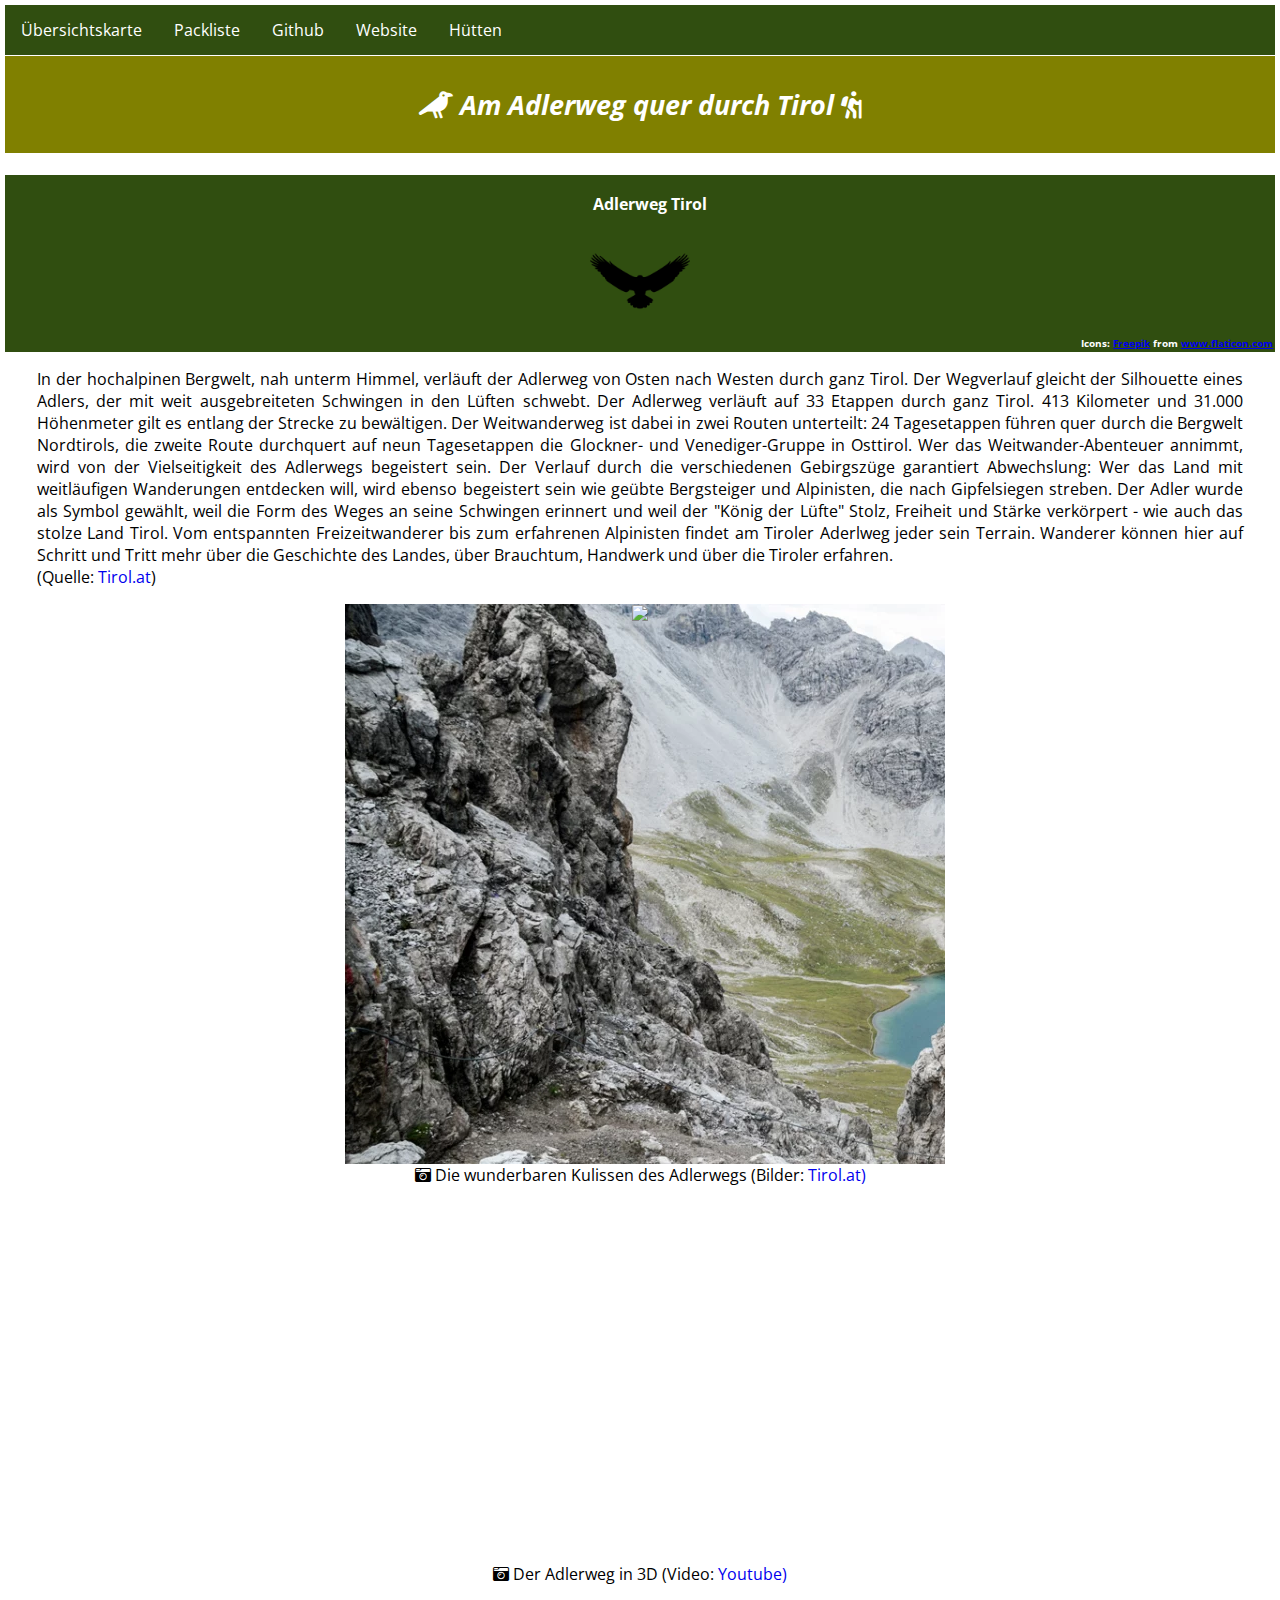
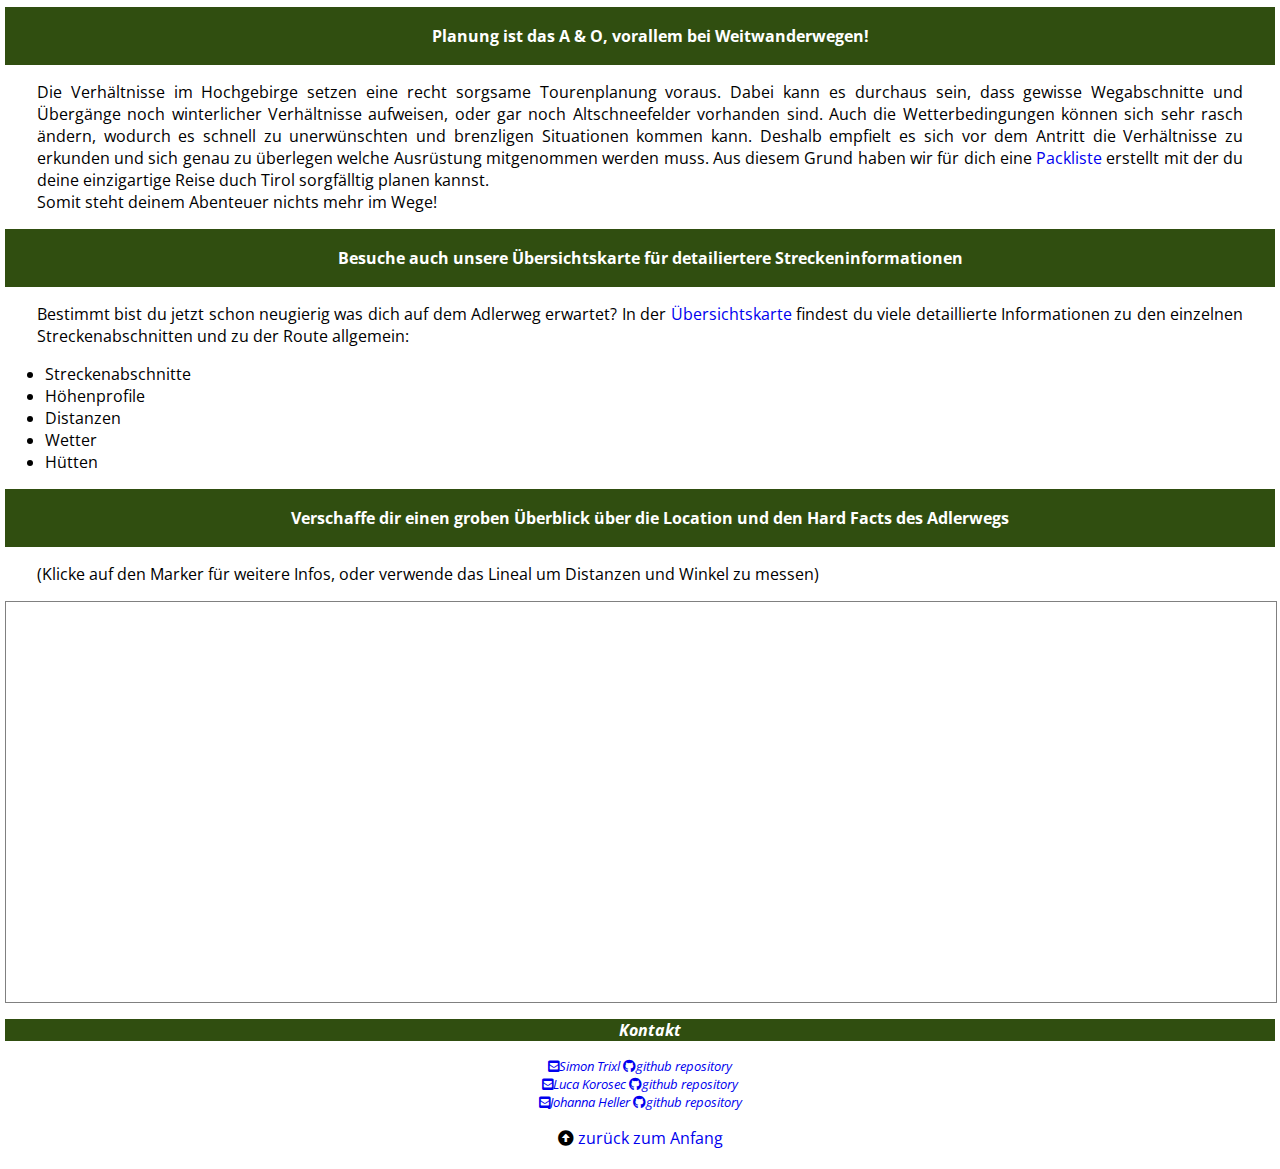
==== commit d289c856: "video quelle" ====
--- a/index.html
+++ b/index.html
@@ -160,7 +160,15 @@
                     href="https://www.tirol.at/images/jalojdxsoks-/adlerweg-route-durchs-karwendel.webp" target="_blank" style="text-decoration: none">Tirol.at)</a>
             </figcaption> <br>
             </div>
-          
+
+        <center>
+            <iframe class="adlerwegVideo"  width="560" height="315" src="https://www.youtube.com/embed/jicpzGWkHmI" title="YouTube video player" frameborder="0" allow="accelerometer; autoplay; clipboard-write; encrypted-media; gyroscope; picture-in-picture" allowfullscreen></iframe>
+        </center> 
+        <div class="videobeschriftung">
+            <figcaption><i class="mr-3 fas fa-camera-retro"></i> Der Adlerweg in 3D (Video: <a
+                    href="https://www.youtube.com/watch?v=jicpzGWkHmI&t=1s" target="_blank" style="text-decoration: none">Youtube)</a>
+            </figcaption> <br>
+            </div>
 
 
 
@@ -203,7 +211,7 @@
             <div class="spalte2" id="Tipps">
                 <p>Verschaffe dir einen groben Überblick über die Location und den Hard Facts des Adlerwegs</p>
             </div>
-            <p id="margin">(Klicke auf den Marker für weitere Infos, verwende das Lineal um Distanzen zu messen, oder informiere dich über potentielle Regenschauer)</p>
+            <p id="margin">(Klicke auf den Marker für weitere Infos, oder verwende das Lineal um Distanzen und Winkel zu messen)</p>
         </div>
 
     
--- a/main.css
+++ b/main.css
@@ -62,6 +62,10 @@
     text-align: center
 }
 
+.videobeschriftung {
+    text-align: center;
+}
+
 .eagle {
     height: 100px;
     width: 100px;
@@ -71,6 +75,11 @@
 .adlericon {
     text-align: right;
     font-size: x-small;
+}
+
+.adlerwegVideo {
+height: 350px;
+width: 609.5px;
 }
 
 #home {
@@ -144,7 +153,7 @@
 .contener_slideshow
 {
   width:610px;
-  height:580px;
+  height:560px;
   overflow: hidden;
   position: relative;
   background-image: url(http:YOUR-URL-IMAGE.png);
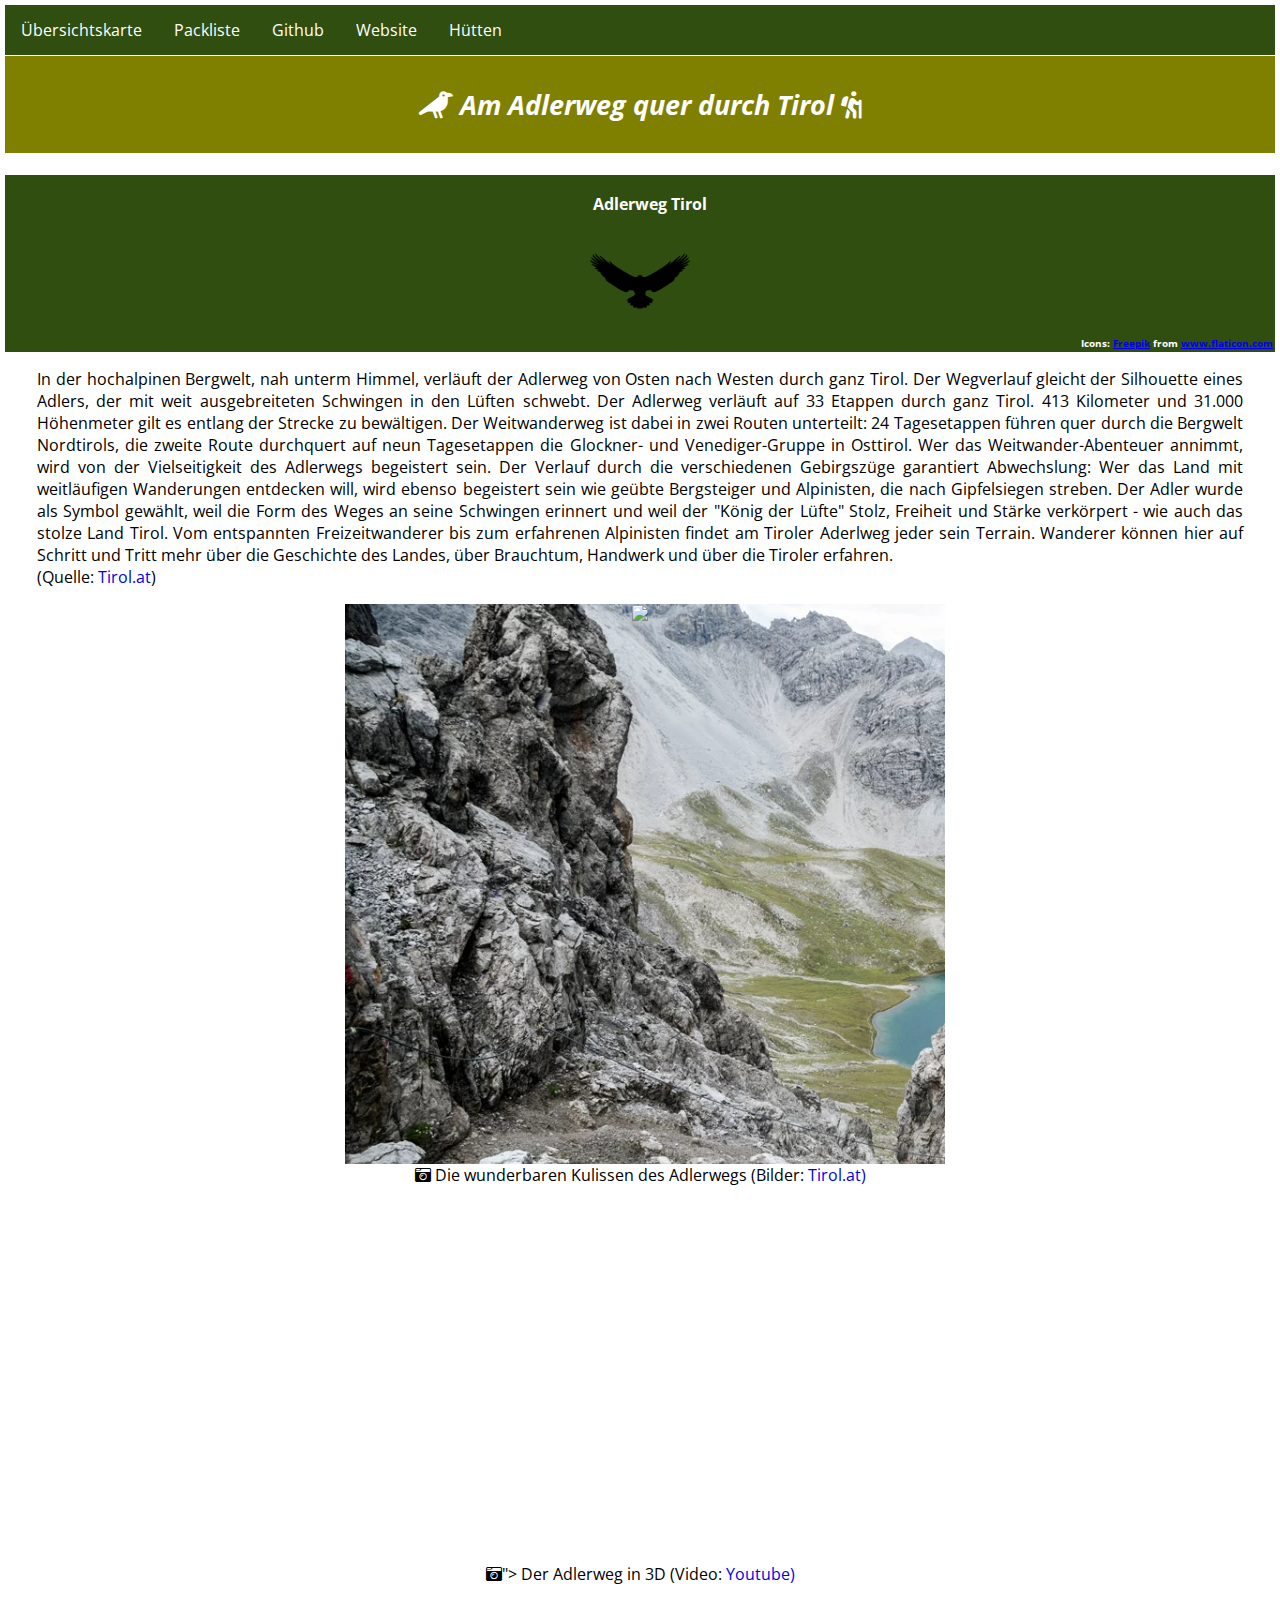
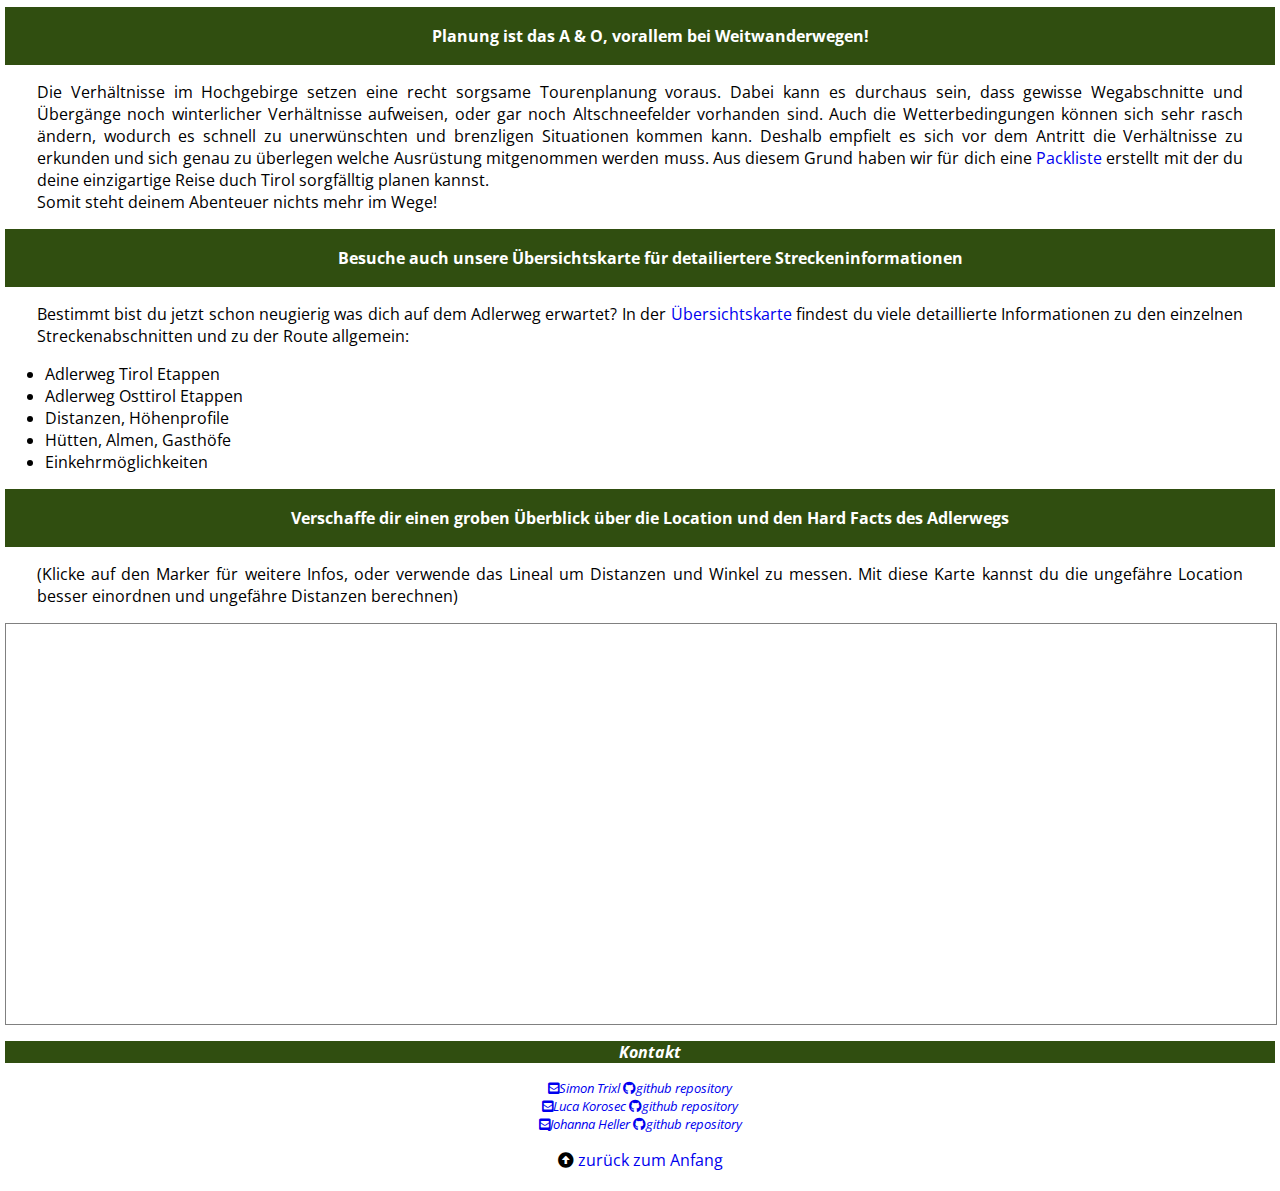
==== commit 271750f3: "beautify" ====
--- a/index.html
+++ b/index.html
@@ -75,9 +75,12 @@
     <script src="https://cdn.jsdelivr.net/gh/mwasil/Leaflet.Rainviewer/leaflet.rainviewer.js"></script>
 
     <!-- Leaflet reachability -->
-    <link rel="stylesheet" href="https://cdn.jsdelivr.net/gh/gokertanrisever/leaflet-ruler@master/src/leaflet-ruler.css" integrity="sha384-P9DABSdtEY/XDbEInD3q+PlL+BjqPCXGcF8EkhtKSfSTr/dS5PBKa9+/PMkW2xsY" crossorigin="anonymous">  
-    <script src="https://cdn.jsdelivr.net/gh/gokertanrisever/leaflet-ruler@master/src/leaflet-ruler.js" integrity="sha384-N2S8y7hRzXUPiepaSiUvBH1ZZ7Tc/ZfchhbPdvOE5v3aBBCIepq9l+dBJPFdo1ZJ" crossorigin="anonymous"></script>
-    
+    <link rel="stylesheet" href="https://cdn.jsdelivr.net/gh/gokertanrisever/leaflet-ruler@master/src/leaflet-ruler.css"
+        integrity="sha384-P9DABSdtEY/XDbEInD3q+PlL+BjqPCXGcF8EkhtKSfSTr/dS5PBKa9+/PMkW2xsY" crossorigin="anonymous">
+    <script src="https://cdn.jsdelivr.net/gh/gokertanrisever/leaflet-ruler@master/src/leaflet-ruler.js"
+        integrity="sha384-N2S8y7hRzXUPiepaSiUvBH1ZZ7Tc/ZfchhbPdvOE5v3aBBCIepq9l+dBJPFdo1ZJ" crossorigin="anonymous">
+    </script>
+
 
     <link rel="stylesheet" href="main.css">
     <script defer src="main.js"></script>
@@ -104,8 +107,9 @@
     <main>
         <br>
         <div class="spalte2" id="Tipps">
-            <p>Adlerweg Tirol</p>  <img class="eagle"src="images/eagle.png" alt="Italian Trulli">
-            <div class="adlericon">Icons: <a href="https://www.freepik.com" title="Freepik">Freepik</a> from <a href="https://www.flaticon.com/" title="Flaticon">www.flaticon.com</a></div>
+            <p>Adlerweg Tirol</p> <img class="eagle" src="images/eagle.png" alt="Italian Trulli">
+            <div class="adlericon">Icons: <a href="https://www.freepik.com" title="Freepik">Freepik</a> from <a
+                    href="https://www.flaticon.com/" title="Flaticon">www.flaticon.com</a></div>
         </div>
 
 
@@ -126,27 +130,28 @@
             entspannten Freizeitwanderer bis zum erfahrenen Alpinisten findet am Tiroler Aderlweg jeder sein Terrain.
             Wanderer können hier auf Schritt und Tritt mehr über die Geschichte des Landes, über Brauchtum, Handwerk und
             über die Tiroler erfahren.<br>
-            (Quelle: <a href="https://www.tirol.at/reisefuehrer/sport/wandern/adlerweg" target="_blank" style="text-decoration: none">Tirol.at</a>)
-        
-           
-            
+            (Quelle: <a href="https://www.tirol.at/reisefuehrer/sport/wandern/adlerweg" target="_blank"
+                style="text-decoration: none">Tirol.at</a>)
+
+
+
 
         </p>
 
         <div>
-           
+
             <div align="center">
                 <div class="contener_slideshow">
-                  <div class="contener_slide">
-                    <div class="slid_1"><img src="images/adlerweg3.jpg"></div>
-                    <div class="slid_2"><img src="images/adlerweg4.jpg"></div>
-                    <div class="slid_3"><img src="images/adlerweg5.jpg"></div>
-                    <div class="slid_4"><img src="images/adlerweg7.jpg"></div>
-                  </div>
+                    <div class="contener_slide">
+                        <div class="slid_1"><img src="images/adlerweg3.jpg"></div>
+                        <div class="slid_2"><img src="images/adlerweg4.jpg"></div>
+                        <div class="slid_3"><img src="images/adlerweg5.jpg"></div>
+                        <div class="slid_4"><img src="images/adlerweg7.jpg"></div>
+                    </div>
                 </div>
-              </div>
-
-           <!--<div class="row">
+            </div>
+
+            <!--<div class="row">
                 <div class="column">
                     <img src="images/adlerweg3.jpg" alt="Adlerweg Abschnitt" style="width:100%">
                 </div>
@@ -156,18 +161,23 @@
             </div>-->
 
             <div class="bildbeschriftung">
-            <figcaption><i class="mr-3 fas fa-camera-retro"></i> Die wunderbaren Kulissen des Adlerwegs (Bilder: <a
-                    href="https://www.tirol.at/images/jalojdxsoks-/adlerweg-route-durchs-karwendel.webp" target="_blank" style="text-decoration: none">Tirol.at)</a>
-            </figcaption> <br>
-            </div>
-
-        <center>
-            <iframe class="adlerwegVideo"  width="560" height="315" src="https://www.youtube.com/embed/jicpzGWkHmI" title="YouTube video player" frameborder="0" allow="accelerometer; autoplay; clipboard-write; encrypted-media; gyroscope; picture-in-picture" allowfullscreen></iframe>
-        </center> 
-        <div class="videobeschriftung">
-            <figcaption><i class="mr-3 fas fa-camera-retro"></i> Der Adlerweg in 3D (Video: <a
-                    href="https://www.youtube.com/watch?v=jicpzGWkHmI&t=1s" target="_blank" style="text-decoration: none">Youtube)</a>
-            </figcaption> <br>
+                <figcaption><i class="mr-3 fas fa-camera-retro"></i> Die wunderbaren Kulissen des Adlerwegs (Bilder: <a
+                        href="https://www.tirol.at/images/jalojdxsoks-/adlerweg-route-durchs-karwendel.webp"
+                        target="_blank" style="text-decoration: none">Tirol.at)</a>
+                </figcaption> <br>
+            </div>
+
+            <center>
+                <iframe class="adlerwegVideo" width="560" height="315" src="https://www.youtube.com/embed/jicpzGWkHmI"
+                    title="YouTube video player" frameborder="0"
+                    allow="accelerometer; autoplay; clipboard-write; encrypted-media; gyroscope; picture-in-picture"
+                    allowfullscreen></iframe>
+            </center>
+            <div class="videobeschriftung">
+                <figcaption><i class="mr-3 fas fa-camera-retro"></i>"></i> Der Adlerweg in 3D (Video: <a
+                        href="https://www.youtube.com/watch?v=jicpzGWkHmI&t=1s" target="_blank"
+                        style="text-decoration: none">Youtube)</a>
+                </figcaption> <br>
             </div>
 
 
@@ -184,7 +194,8 @@
                 brenzligen Situationen kommen kann.
                 Deshalb empfielt es sich vor dem Antritt die Verhältnisse zu erkunden und sich genau zu überlegen welche
                 Ausrüstung mitgenommen werden muss.
-                Aus diesem Grund haben wir für dich eine <a href="https://adlerweg.github.io/checkliste/index.html"style="text-decoration: none"> Packliste</a> erstellt mit der du deine einzigartige Reise duch
+                Aus diesem Grund haben wir für dich eine <a href="https://adlerweg.github.io/checkliste/index.html"
+                    style="text-decoration: none"> Packliste</a> erstellt mit der du deine einzigartige Reise duch
                 Tirol sorgfälltig planen kannst. <br> Somit steht deinem Abenteuer nichts mehr im Wege!
             </p>
 
@@ -196,27 +207,32 @@
 
 
             <p id="margin">
-                Bestimmt bist du jetzt schon neugierig was dich auf dem Adlerweg erwartet? In der <a href="https://adlerweg.github.io/mainmap/index.html" style="text-decoration: none"> Übersichtskarte</a>
+                Bestimmt bist du jetzt schon neugierig was dich auf dem Adlerweg erwartet? In der <a
+                    href="https://adlerweg.github.io/mainmap/index.html" style="text-decoration: none">
+                    Übersichtskarte</a>
                 findest du viele detaillierte Informationen zu den einzelnen Streckenabschnitten und zu der Route
                 allgemein:
                 <ul>
-                    <li>Streckenabschnitte</li>
-                    <li>Höhenprofile</li>
-                    <li>Distanzen</li>
-                    <li>Wetter</li>
-                    <li>Hütten</li>
+                    <li>Adlerweg Tirol Etappen</li>
+                    <li>Adlerweg Osttirol Etappen</li>
+                    <li>Distanzen, Höhenprofile</li>
+                    <li>Hütten, Almen, Gasthöfe</li>
+                    <li>Einkehrmöglichkeiten</li>
                 </ul>
             </p>
 
             <div class="spalte2" id="Tipps">
                 <p>Verschaffe dir einen groben Überblick über die Location und den Hard Facts des Adlerwegs</p>
             </div>
-            <p id="margin">(Klicke auf den Marker für weitere Infos, oder verwende das Lineal um Distanzen und Winkel zu messen)</p>
+            <p id="margin">(Klicke auf den Marker für weitere Infos, oder verwende das Lineal um Distanzen und Winkel zu
+                messen. Mit diese Karte kannst du die ungefähre Location besser einordnen und ungefähre Distanzen
+                berechnen)</p>
         </div>
 
-    
-
-        <div id="map"> <!--Hier muss ich noch schauen, will die karte ev. gar nicht reinmachen, oder a bissl anders machen. sonst haben wir 3mal die gleiche karte-->
+
+
+        <div id="map">
+            <!--Hier muss ich noch schauen, will die karte ev. gar nicht reinmachen, oder a bissl anders machen. sonst haben wir 3mal die gleiche karte-->
 
         </div>
 
@@ -243,18 +259,21 @@
                         </div> -->
                     </div>
                     <div class="adress_git">
-                        <a href="mailto:simon.trixl@gmail.com" style="text-decoration: none"><i class="mr-3 fas fa-envelope-square"></i>Simon
+                        <a href="mailto:simon.trixl@gmail.com" style="text-decoration: none"><i
+                                class="mr-3 fas fa-envelope-square"></i>Simon
                             Trixl</a>
                         <a href="https://github.com/simontrixl/simontrixl.github.io" style="text-decoration: none"><i
                                 class="fab fa-github mr-3"></i>github repository</a><br><a
-                            href="malito:gabriel.korosec@uibkl.ac.at" style="text-decoration: none"><i class="mr-3 fas fa-envelope-square"></i>Luca
+                            href="malito:gabriel.korosec@uibkl.ac.at" style="text-decoration: none"><i
+                                class="mr-3 fas fa-envelope-square"></i>Luca
                             Korosec</a>
                         <a href="https://github.com/lucakorosec/lucakorosec.github.io" style="text-decoration: none"><i
                                 class="fab fa-github mr-3" style="text-decoration: none"></i>github repository</a><br><a
                             href="mailto:johanna.heller@student.uibk.ac.at" style="text-decoration: none"><i
                                 class="mr-3 fas fa-envelope-square"></i>Johanna
                             Heller</a>
-                        <a href="https://github.com/jo3093/jo3093.github.io" style="text-decoration: none"><i class="fab fa-github mr-3"></i>github
+                        <a href="https://github.com/jo3093/jo3093.github.io" style="text-decoration: none"><i
+                                class="fab fa-github mr-3"></i>github
                             repository</a>
                     </div>
                 </address>
@@ -263,11 +282,12 @@
         </footer>
     </div>
 
-    
+
     <div>
-        <p align="center"> <i class="fas fa-arrow-alt-circle-up"></i><a href="#seitenanfang" style="text-decoration: none"> zurück zum Anfang</a></p>
+        <p align="center"> <i class="fas fa-arrow-alt-circle-up"></i><a href="#seitenanfang"
+                style="text-decoration: none"> zurück zum Anfang</a></p>
     </div>
-    
+
 
 </body>
 
--- a/main.css
+++ b/main.css
@@ -31,7 +31,7 @@
     width: 100%;
     border: 1px solid gray;
     align-items: center;
-    
+
 }
 
 .top {
@@ -55,7 +55,7 @@
     margin-left: auto;
     margin-right: auto;
     width: 100%;
-    
+
 }
 
 .bildbeschriftung {
@@ -69,7 +69,7 @@
 .eagle {
     height: 100px;
     width: 100px;
-    
+
 }
 
 .adlericon {
@@ -78,8 +78,8 @@
 }
 
 .adlerwegVideo {
-height: 350px;
-width: 609.5px;
+    height: 350px;
+    width: 609.5px;
 }
 
 #home {
@@ -150,77 +150,154 @@
 /*slideshow*/
 
 
-.contener_slideshow
-{
-  width:610px;
-  height:560px;
-  overflow: hidden;
-  position: relative;
-  background-image: url(http:YOUR-URL-IMAGE.png);
-}
-.slid_1, .slid_2, .slid_3
-{
-  position: absolute;
-  width:610px;
-  height:211px;
-}
-.slid_1{left: 10;}
-.slid_2{left: 610px;}
-.slid_3{left: 1220px;}
+.contener_slideshow {
+    width: 610px;
+    height: 560px;
+    overflow: hidden;
+    position: relative;
+    background-image: url(http:YOUR-URL-IMAGE.png);
+}
+
+.slid_1,
+.slid_2,
+.slid_3 {
+    position: absolute;
+    width: 610px;
+    height: 211px;
+}
+
+.slid_1 {
+    left: 10;
+}
+
+.slid_2 {
+    left: 610px;
+}
+
+.slid_3 {
+    left: 1220px;
+}
+
 /*.slide_4{left:1320px;}*/
-.contener_slide
-{
-  width: 1220px;
-  height: 211px;
-  left:0px;
-  position: absolute;
-  -webkit-animation-duration: 17s;
-  -webkit-animation-iteration-count:infinite;
-  -webkit-animation-name: anim_slide;
-  -moz-animation-duration: 17s;
-  -moz-animation-iteration-count:infinite;
-  -moz-animation-name: anim_slide;
-  -ms-animation-duration: 17s;
-  -ms-animation-iteration-count:infinite;
-  -ms-animation-name: anim_slide;
-  animation-duration: 17s;
-  animation-iteration-count:infinite;
-  animation-name: anim_slide;
-}
-@-webkit-keyframes anim_slide 
-{
-  0% {left:0px;}
-  22% {left:0px;}
-  33% {left:-610px;}
-  45% {left:-610px;}
-  66% {left:-1220px;}
-  90% {left:-1220px;}
-}
-@-moz-keyframes anim_slide 
-{
-  0% {left:0px;}
-  22% {left:0px;}
-  33% {left:-610px;}
-  45% {left:-610px;}
-  66% {left:-1220px;}
-  90% {left:-1220px;}
-}
-@-ms-keyframes anim_slide 
-{
-  0% {left:0px;}
-  22% {left:0px;}
-  33% {left:-610px;}
-  45% {left:-610px;}
-  66% {left:-1220px;}
-  90% {left:-1220px;}
-}
-@keyframes anim_slide 
-{
-  0% {left:0px;}
-  22% {left:0px;}
-  33% {left:-610px;}
-  45% {left:-610px;}
-  66% {left:-1220px;}
-  90% {left:-1220px;}
-}
-
+.contener_slide {
+    width: 1220px;
+    height: 211px;
+    left: 0px;
+    position: absolute;
+    -webkit-animation-duration: 17s;
+    -webkit-animation-iteration-count: infinite;
+    -webkit-animation-name: anim_slide;
+    -moz-animation-duration: 17s;
+    -moz-animation-iteration-count: infinite;
+    -moz-animation-name: anim_slide;
+    -ms-animation-duration: 17s;
+    -ms-animation-iteration-count: infinite;
+    -ms-animation-name: anim_slide;
+    animation-duration: 17s;
+    animation-iteration-count: infinite;
+    animation-name: anim_slide;
+}
+
+@-webkit-keyframes anim_slide {
+    0% {
+        left: 0px;
+    }
+
+    22% {
+        left: 0px;
+    }
+
+    33% {
+        left: -610px;
+    }
+
+    45% {
+        left: -610px;
+    }
+
+    66% {
+        left: -1220px;
+    }
+
+    90% {
+        left: -1220px;
+    }
+}
+
+@-moz-keyframes anim_slide {
+    0% {
+        left: 0px;
+    }
+
+    22% {
+        left: 0px;
+    }
+
+    33% {
+        left: -610px;
+    }
+
+    45% {
+        left: -610px;
+    }
+
+    66% {
+        left: -1220px;
+    }
+
+    90% {
+        left: -1220px;
+    }
+}
+
+@-ms-keyframes anim_slide {
+    0% {
+        left: 0px;
+    }
+
+    22% {
+        left: 0px;
+    }
+
+    33% {
+        left: -610px;
+    }
+
+    45% {
+        left: -610px;
+    }
+
+    66% {
+        left: -1220px;
+    }
+
+    90% {
+        left: -1220px;
+    }
+}
+
+@keyframes anim_slide {
+    0% {
+        left: 0px;
+    }
+
+    22% {
+        left: 0px;
+    }
+
+    33% {
+        left: -610px;
+    }
+
+    45% {
+        left: -610px;
+    }
+
+    66% {
+        left: -1220px;
+    }
+
+    90% {
+        left: -1220px;
+    }
+}